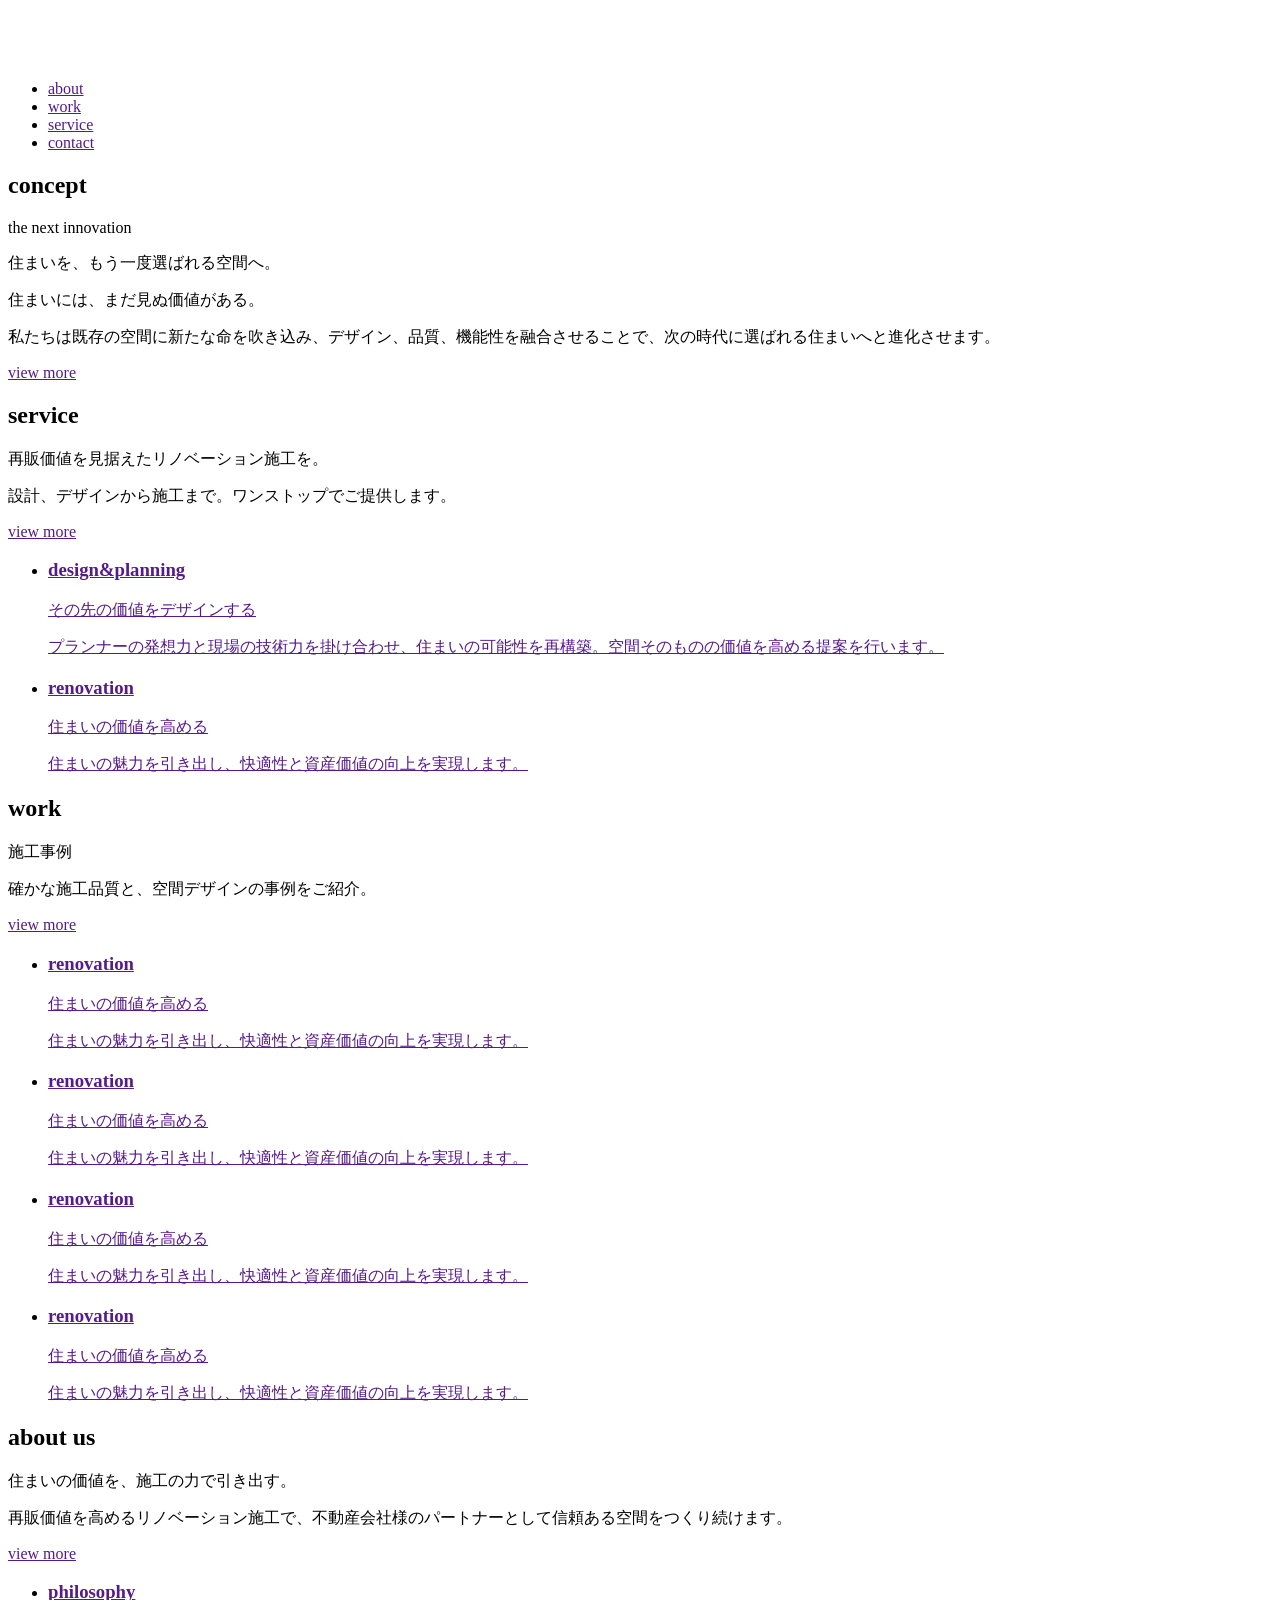
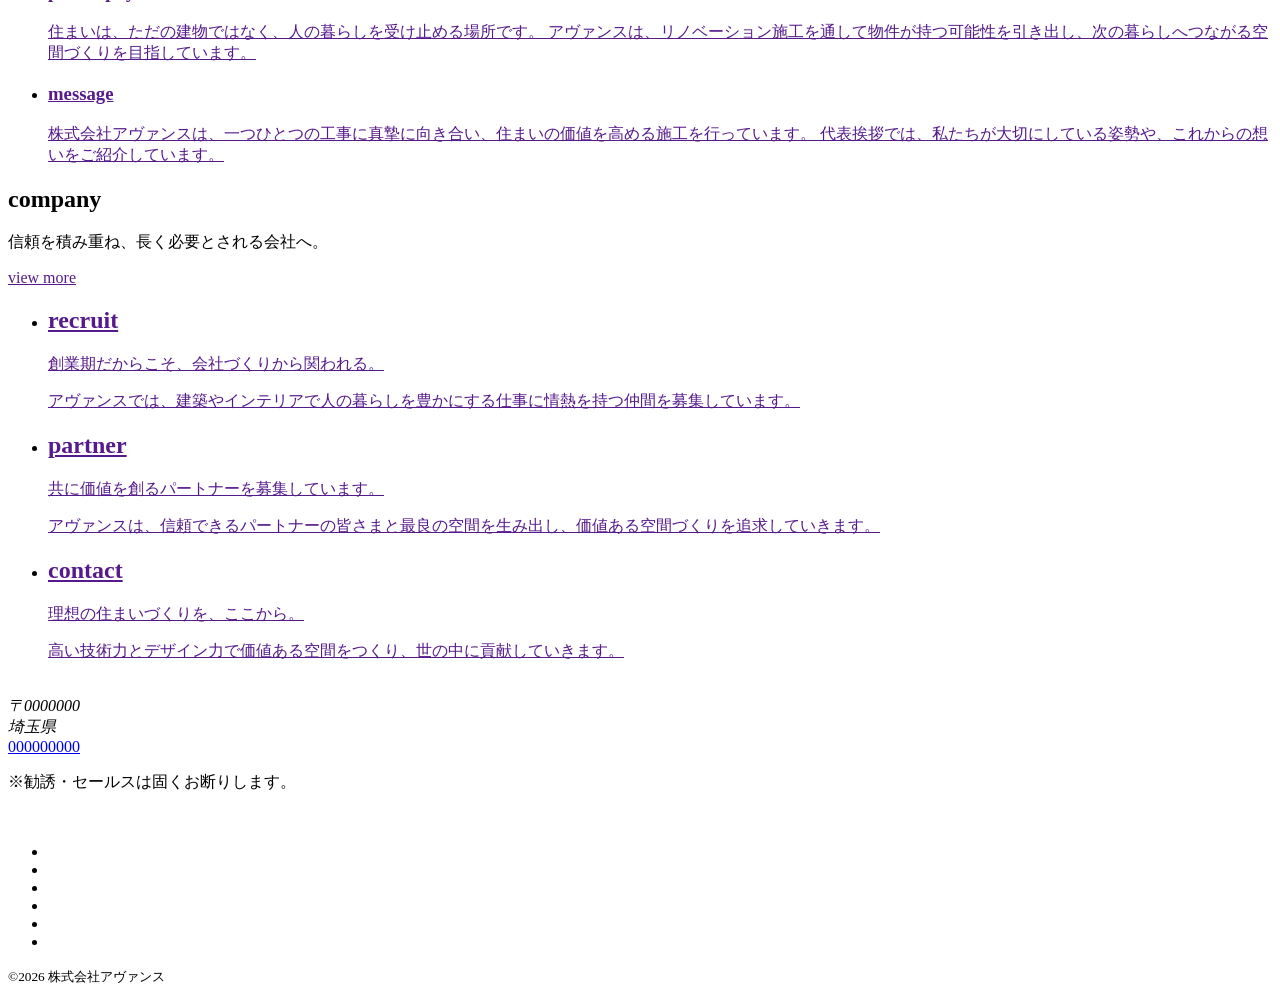
==== index.html @ 39f0dbf8 "topの骨組みほぼ完了" ====
<!DOCTYPE html>
<html lang="ja">

<head>
    <meta charset="UTF-8">
    <meta name="viewport" content="width=device-width, initial-scale=1.0">
    <title>株式会社アヴァンス</title>
</head>

<body>

    <header>
        <div>
            <h1><a href=""><img src="" alt=""></a></h1>
            <nav>
                <ul>
                    <li><a href="">about</a></li>
                    <li><a href="">work</a></li>
                    <li><a href="">service</a></li>
                    <li><a href="">contact</a></li>
                </ul>
            </nav>
        </div>
    </header>

    <section>
        <div class="section-inner">
            <div>
                <h2 class="heading-l">concept</h2>
                <p class="heading-sub">the next innovation</p>
                <p class="heading-sub">住まいを、もう一度選ばれる空間へ。</p>
                <p>住まいには、まだ見ぬ価値がある。</p>
                <p>私たちは既存の空間に新たな命を吹き込み、デザイン、品質、機能性を融合させることで、次の時代に選ばれる住まいへと進化させます。</p>
            </div>
            <a href="" class="button">view more</a>
        </div>
    </section>

    <section>
        <div class="section-inner">
            <div>
                <h2 class="heading-l">service</h2>
                <p class="heading-sub">再販価値を見据えたリノベーション施工を。</p>
                <p>設計、デザインから施工まで。ワンストップでご提供します。</p>
                <a href="" class="button">view more</a>
            </div>
            <div>
                <ul>
                    <li>
                        <a href="">
                            <h3 class="heading-m">design&planning</h3>
                            <p class="heading-s">その先の価値をデザインする</p>
                            <p>プランナーの発想力と現場の技術力を掛け合わせ、住まいの可能性を再構築。空間そのものの価値を高める提案を行います。</p>
                        </a>
                    </li>
                    <li>
                        <a href="">
                            <h3 class="heading-m">renovation</h3>
                            <p class="heading-s">住まいの価値を高める</p>
                            <p>住まいの魅力を引き出し、快適性と資産価値の向上を実現します。</p>
                        </a>
                    </li>
                </ul>
            </div>
        </div>
    </section>

    <span></span>

    <section>
        <div class="section-inner">
            <div>
                <h2 class="heading-l">work</h2>
                <p class="heading-sub">施工事例</p>
                <p>確かな施工品質と、空間デザインの事例をご紹介。</p>
                <a href="" class="button">view more</a>
            </div>
            <ul>
                <li>
                    <a href="">
                        <h3 class="heading-m">renovation</h3>
                        <p class="heading-s">住まいの価値を高める</p>
                        <p>住まいの魅力を引き出し、快適性と資産価値の向上を実現します。</p>
                    </a>
                </li>
                <li>
                    <a href="">
                        <h3 class="heading-m">renovation</h3>
                        <p class="heading-s">住まいの価値を高める</p>
                        <p>住まいの魅力を引き出し、快適性と資産価値の向上を実現します。</p>
                    </a>
                </li>
                <li>
                    <a href="">
                        <h3 class="heading-m">renovation</h3>
                        <p class="heading-s">住まいの価値を高める</p>
                        <p>住まいの魅力を引き出し、快適性と資産価値の向上を実現します。</p>
                    </a>
                </li>
                <li>
                    <a href="">
                        <h3 class="heading-m">renovation</h3>
                        <p class="heading-s">住まいの価値を高める</p>
                        <p>住まいの魅力を引き出し、快適性と資産価値の向上を実現します。</p>
                    </a>
                </li>
            </ul>
        </div>
    </section>

<span></span>

    <section>
        <div class="section-inner">
            <div>
                <h2 class="heading-l">about us</h2>
                <p class="heading-sub">住まいの価値を、施工の力で引き出す。</p>
                <p>再販価値を高めるリノベーション施工で、不動産会社様のパートナーとして信頼ある空間をつくり続けます。</p>
                <a href="" class="button">view more</a>
            </div>
            <ul>
                <li>
                    <a href="">
                        <h3 class="heading-m">philosophy</h3>
                        <p>住まいは、ただの建物ではなく、人の暮らしを受け止める場所です。 アヴァンスは、リノベーション施工を通して物件が持つ可能性を引き出し、次の暮らしへつながる空間づくりを目指しています。
                        </p>
                    </a>
                </li>
                <li>
                    <a href="">
                        <h3 class="heading-m">message</h3>
                        <p>株式会社アヴァンスは、一つひとつの工事に真摯に向き合い、住まいの価値を高める施工を行っています。 代表挨拶では、私たちが大切にしている姿勢や、これからの想いをご紹介しています。</p>
                    </a>
                </li>
            </ul>
        </div>
    </section>

    <section>
        <div class="section-inner">
            <div>
                <h2 class="heading-l">company</h2>
                <p class="heading-sub">信頼を積み重ね、長く必要とされる会社へ。</p>
                <a href="" class="button">view more</a>
            </div>
            <div>
                <!-- ここにマップのアイフレーム -->
            </div>
        </div>
    </section>

    <section>
        <div class="section-inner">
            <ul>
                <li>
                    <a href="">
                        <h2 class="heading-l">recruit</h2>
                        <p class="heading-sub">創業期だからこそ、会社づくりから関われる。</p>
                        <p>アヴァンスでは、建築やインテリアで人の暮らしを豊かにする仕事に情熱を持つ仲間を募集しています。</p>
                    </a>
                </li>
                <li>
                    <a href="">
                        <h2 class="heading-l">partner</h2>
                        <p class="heading-sub">共に価値を創るパートナーを募集しています。</p>
                        <p>アヴァンスは、信頼できるパートナーの皆さまと最良の空間を生み出し、価値ある空間づくりを追求していきます。</p>

                    </a>
                </li>
                <li>
                    <a href="">
                        <h2 class="heading-l">contact</h2>
                        <p class="heading-sub">理想の住まいづくりを、ここから。</p>
                        <p>高い技術力とデザイン力で価値ある空間をつくり、世の中に貢献していきます。</p>
                    </a>
                </li>
            </ul>
        </div>
    </section>



    <footer>
        <div>
            <div>
                <div>
                    <img src="" alt="">
                    <address>
                        〒0000000<br>
                        埼玉県<br>
                    </address>
                    <a href="tel:000-0000-0000">000000000</a>
                    <p>※勧誘・セールスは固くお断りします。</p>
                </div>
                <div>
                    <a href=""><img src="" alt=""></a>
                    <a href=""><img src="" alt=""></a>
                </div>
            </div>
            <nav>
                <ul>
                    <li><a href=""></a></li>
                    <li><a href=""></a></li>
                    <li><a href=""></a></li>
                    <li><a href=""></a></li>
                    <li><a href=""></a></li>
                    <li><a href=""></a></li>
                </ul>
            </nav>
            <p><small>©2026 株式会社アヴァンス</small></p>
        </div>
    </footer>

</body>

</html>
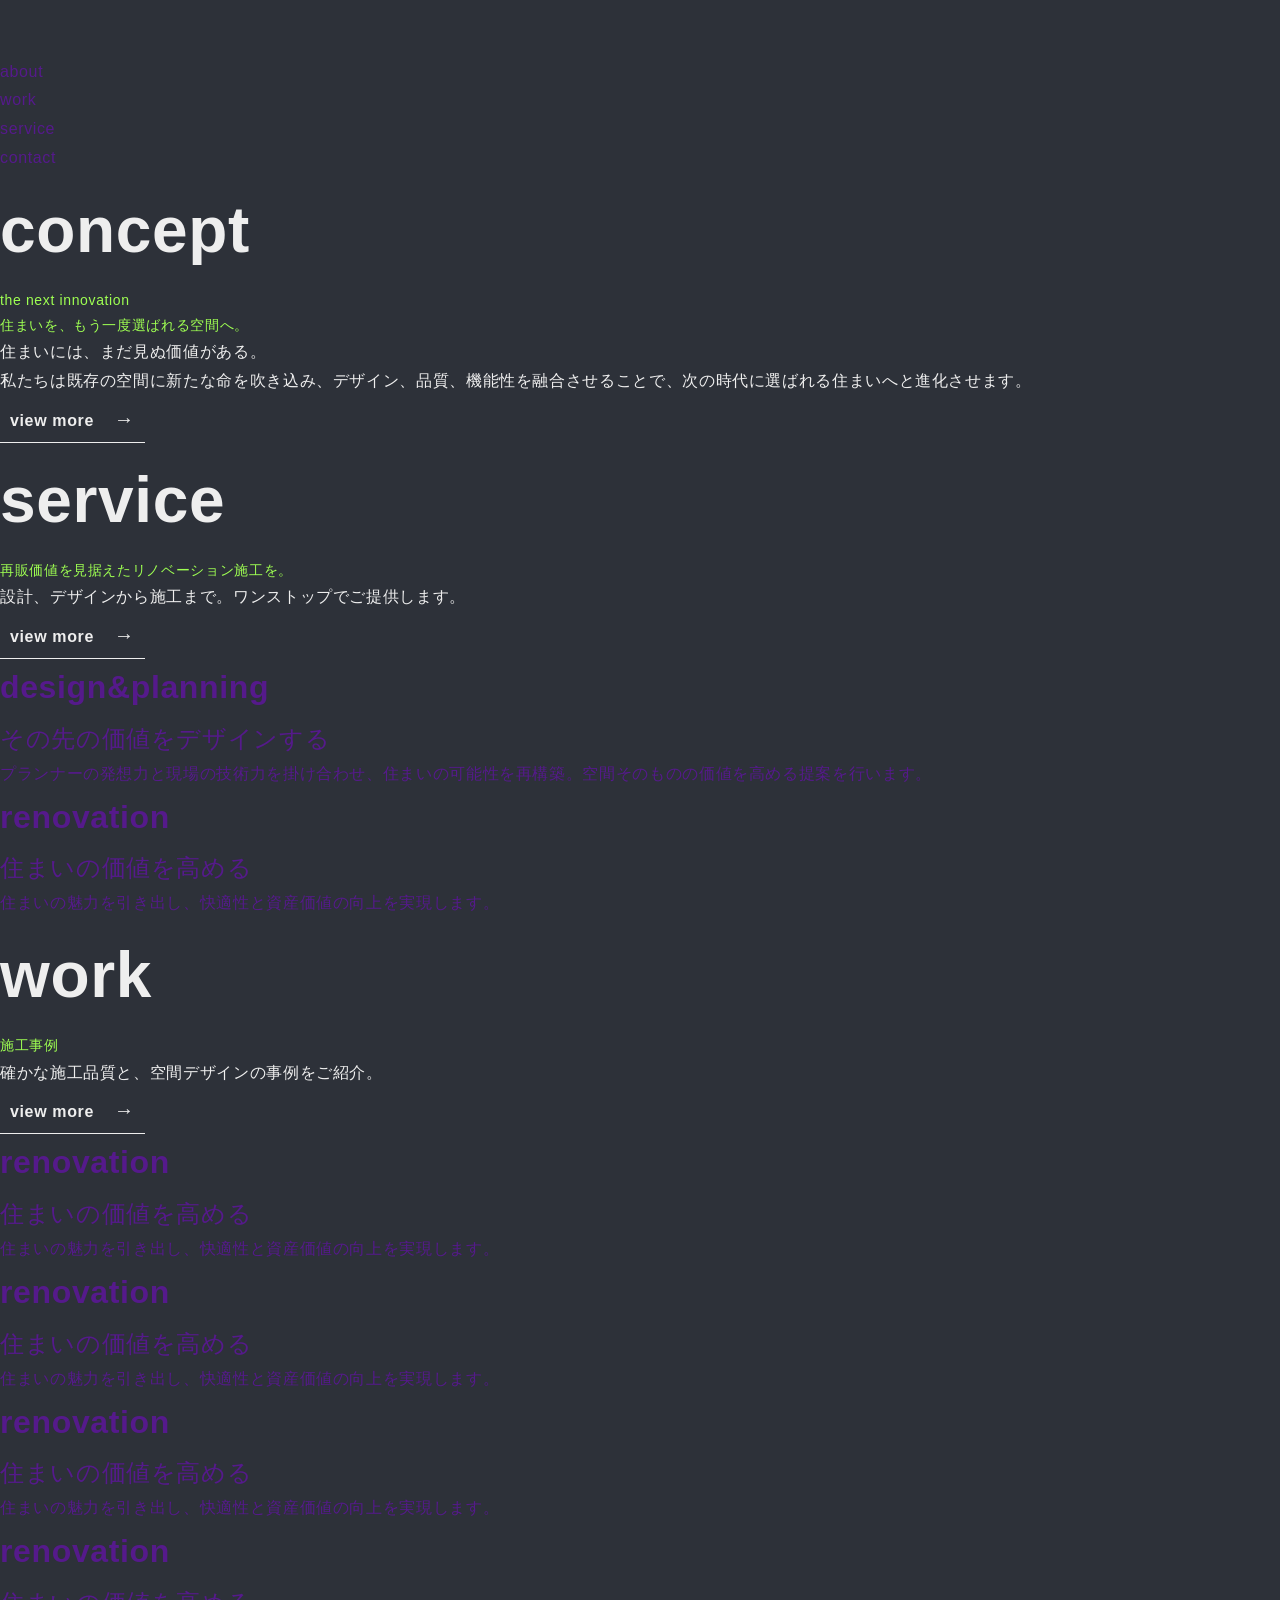
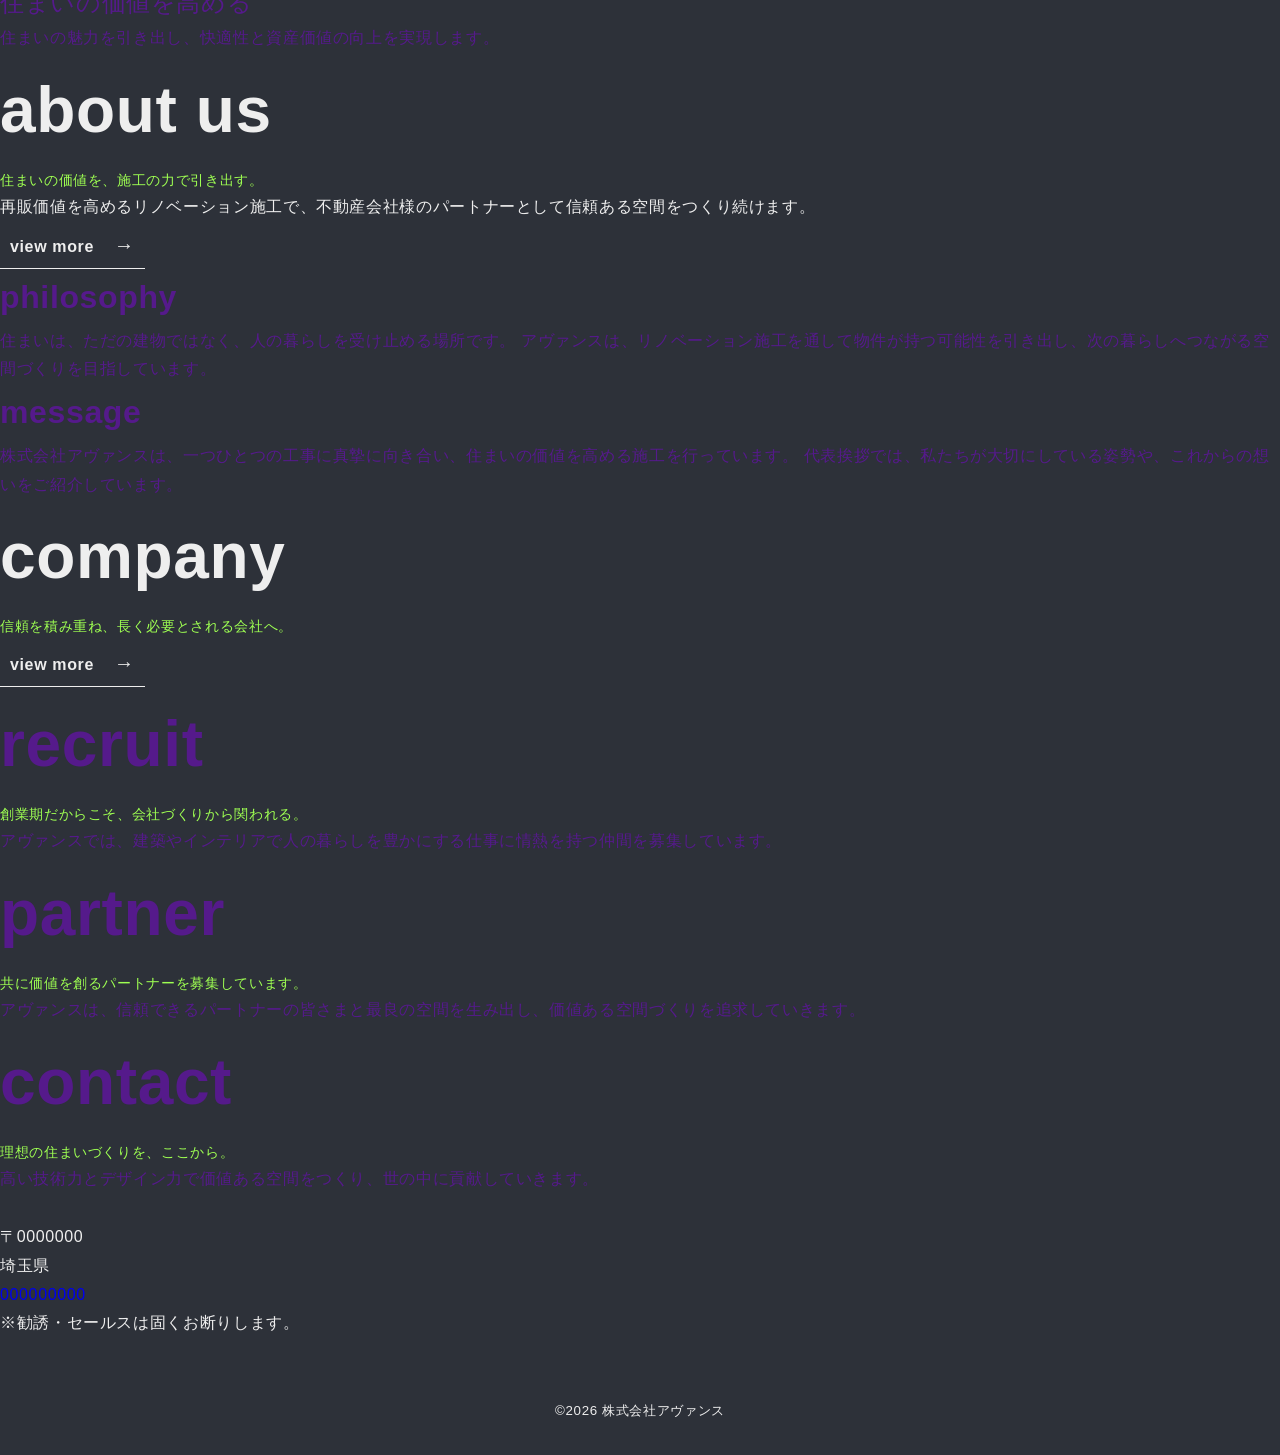
==== commit 06b387fc: "CSS基本設定まで" ====
--- a/index.html
+++ b/index.html
@@ -5,6 +5,9 @@
     <meta charset="UTF-8">
     <meta name="viewport" content="width=device-width, initial-scale=1.0">
     <title>株式会社アヴァンス</title>
+    <link rel="stylesheet" href="./css/reset.css">
+    <link rel="stylesheet" href="./css/base.css">
+    <link rel="stylesheet" href="./css/style.css">
 </head>
 
 <body>
--- a/css/base.css
+++ b/css/base.css
@@ -0,0 +1,166 @@
+@charset "utf-8";
+
+/* ------------- ブランドごとの設定 -------------- */
+
+:root {
+  /*------- 色 ----------*/
+
+  --color-text: #eee;
+  --color-base: #2d3139;
+  --color-main: #3f78a8;
+  --color-main2: #112f55;
+  --color-sub: #6e9b4b;
+  --color-accent: #9eff52;
+  --color-white: #ffffff;
+  --color-black: #000000;
+
+  /*-------- フォント ----------*/
+  
+  --font-ja: "Noto Sans JP", sans-serif;
+  --font-en: "Inter", sans-serif;
+  
+  /*-------- フォントサイズ ----------*/
+
+
+  --font-size-heading-l: clamp(3.6rem, 5vw, 6.4rem);
+  --font-size-heading-m: clamp(2.4rem, 3vw, 3.2rem);
+  --font-size-heading-s: clamp(2rem, 2vw, 2.4rem);
+  --font-size-heading-sub: 14px;
+
+
+
+  /*------------ レイアウト -------------*/
+
+  --content-width: 1200px;
+  --side-padding: 16px;
+
+  /*------------ 余白 ---------------*/
+
+  --space-xs: 8px;
+  --space-sm: 16px;
+  --space-md: 32px;
+  --space-lg: 64px;
+  --space-xl: 128px;
+
+  /*------------- transition --------------*/
+
+  --transition-base: 0.3s ease;
+}
+
+/* -------------- 基本挙動 ---------------- */
+
+html {
+    /* ------- 1rem=10pxに調整 -------- */
+  font-size: 62.5%;
+}
+
+body {
+  color: var(--color-text);
+  background: var(--color-base);
+  font-family: var(--font-ja);
+  font-size: 1.6rem;
+  line-height: 1.8;
+  letter-spacing: 0.04em;
+
+  /* ---- MacやSafari環境で滑らかに ----- */
+  -webkit-font-smoothing: antialiased;
+}
+
+/* a {
+  display: block;
+  transition: all var(--transition-base);
+} */
+
+/* ----------- hoverできる端末のみの設定 --------------- */
+
+@media (hover: hover) {
+  a:hover {
+    opacity: 0.7;
+  }
+}
+
+/* -------------- コピーライト --------------- */
+footer small {
+    display: block;
+    text-align: center;
+    padding: 32px 0;
+}
+
+
+
+/* -------------- 背景 --------------- */
+
+
+
+/* ------------- 共通クラス --------------- */
+
+.heading-l {
+  font-size: var(--font-size-heading-l);
+  font-weight: 700;
+  
+}
+
+.heading-m {
+  font-size: var(--font-size-heading-m);
+  font-weight: 600;
+}
+
+.heading-s {
+  font-size: var(--font-size-heading-s);
+  font-weight: 500;
+}
+
+.heading-sub {
+  font-size: var(--font-size-heading-sub);
+  font-weight: 400;
+  color: var(--color-accent);
+}
+
+
+
+
+
+
+/* -------- 共通ボタン -------- */
+
+
+.button {
+  font-weight: 700;
+  display: inline-block;
+  color: var(--color-text);
+  border-bottom: 1px solid var(--color-text);
+  padding: 0.5rem 1rem;
+  background-image: linear-gradient(
+    to right,
+    var(--color-accent),
+    var(--color-accent)
+  );
+  background-repeat: no-repeat;
+  background-position: left;
+  background-size: 0 100%;
+
+  border-bottom: 1px solid var(--color-text);
+  border-top-left-radius: 4px;
+  border-top-right-radius: 4px;
+  transition:
+    background-size 0.3s ease,
+    color 0.3s ease;
+}
+
+.button::after {
+  content: "→";
+  font-size: 2rem;
+  display: inline-block;
+  padding-left: 2rem;
+  transition: transform var(--transition-base);
+}
+
+@media (hover: hover) {
+  .button:hover {
+    background-size: 100% 100%;
+    color: var(--color-base);
+  }
+  .button:hover::after {
+    transform: translateX(8px);
+  }
+}
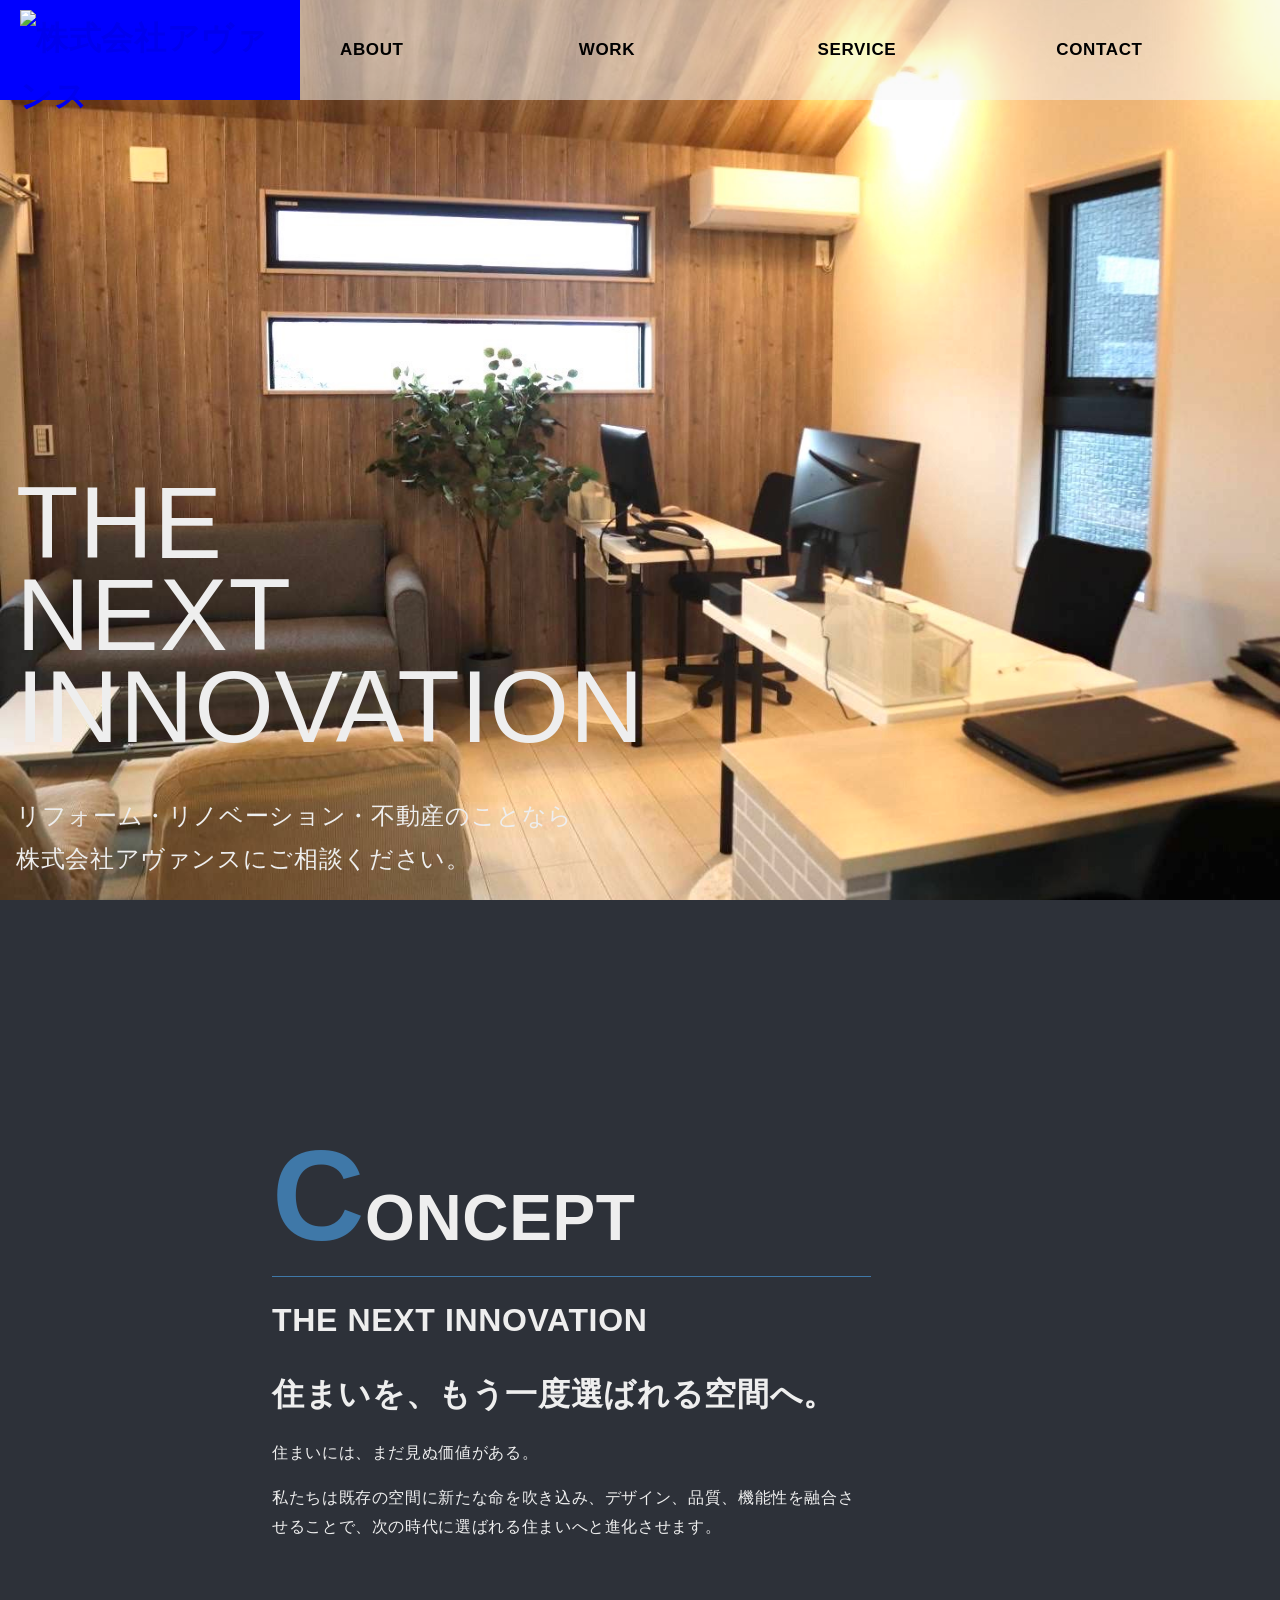
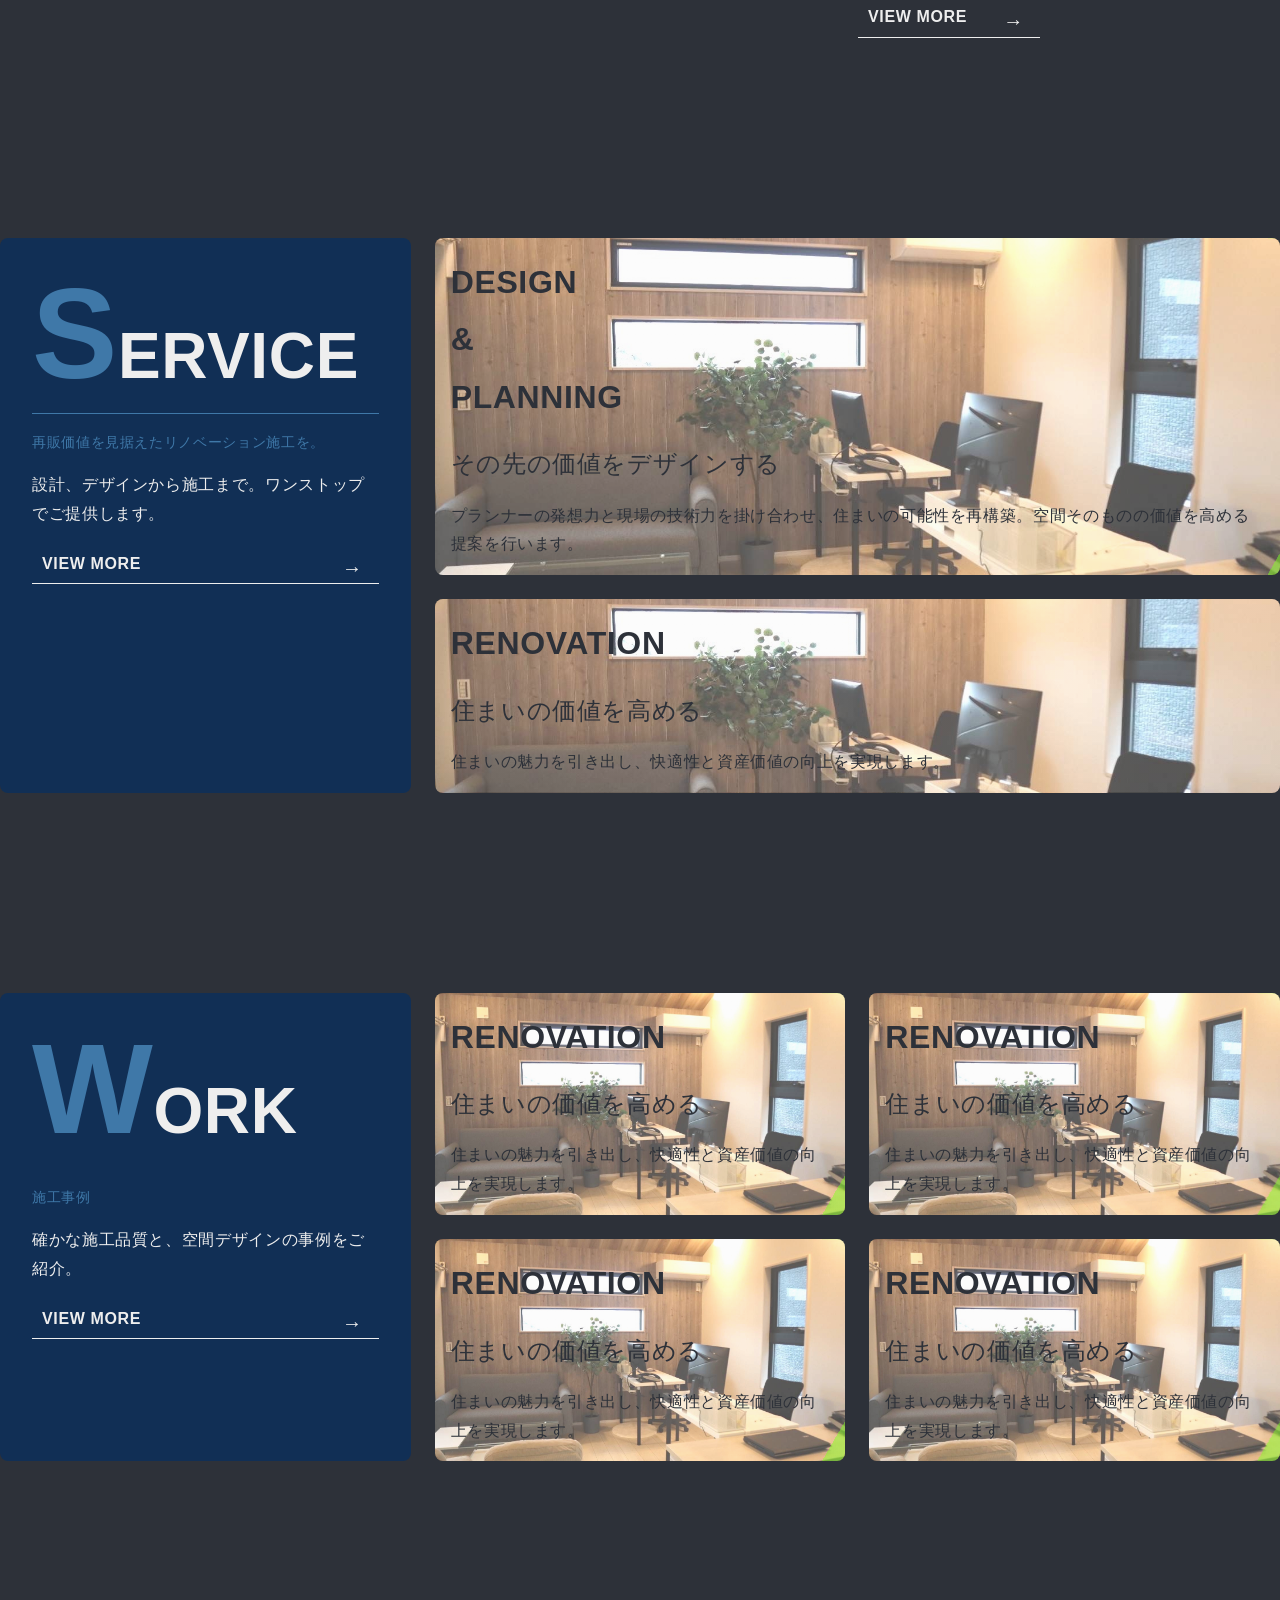
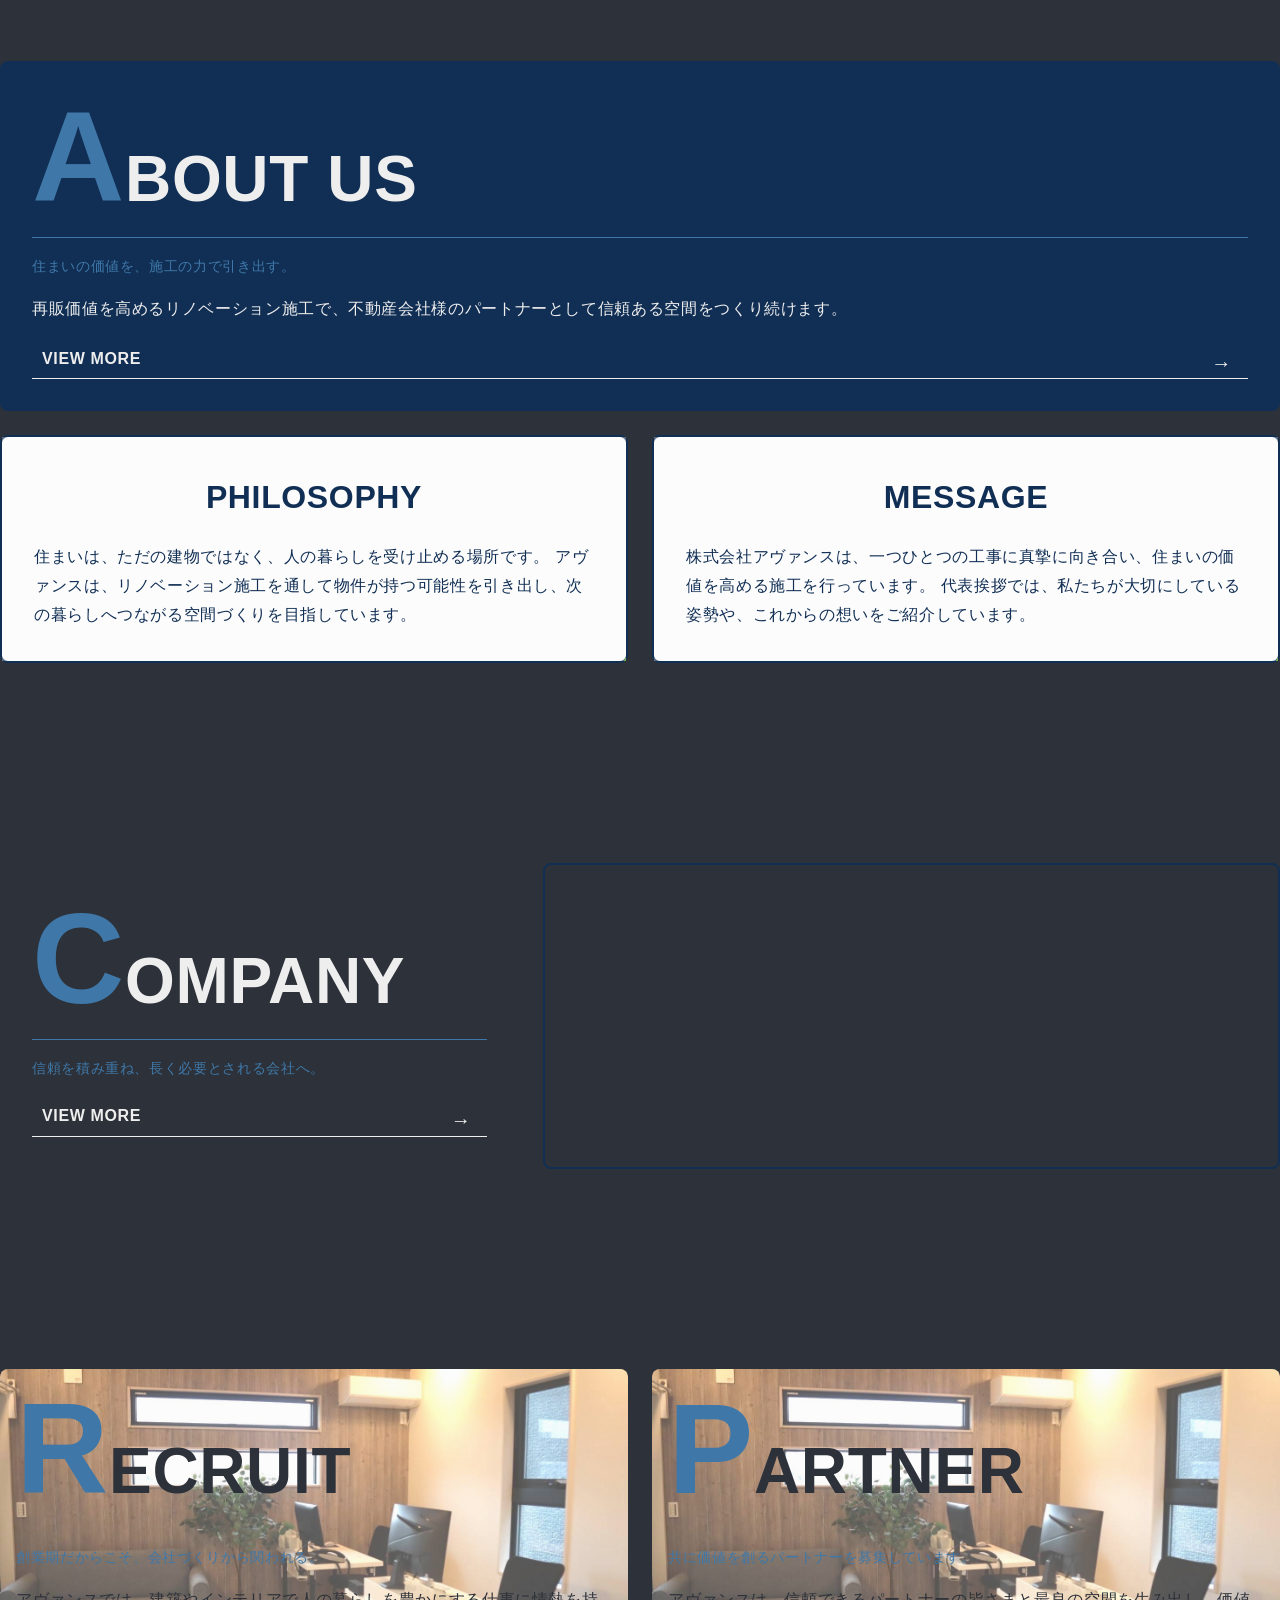
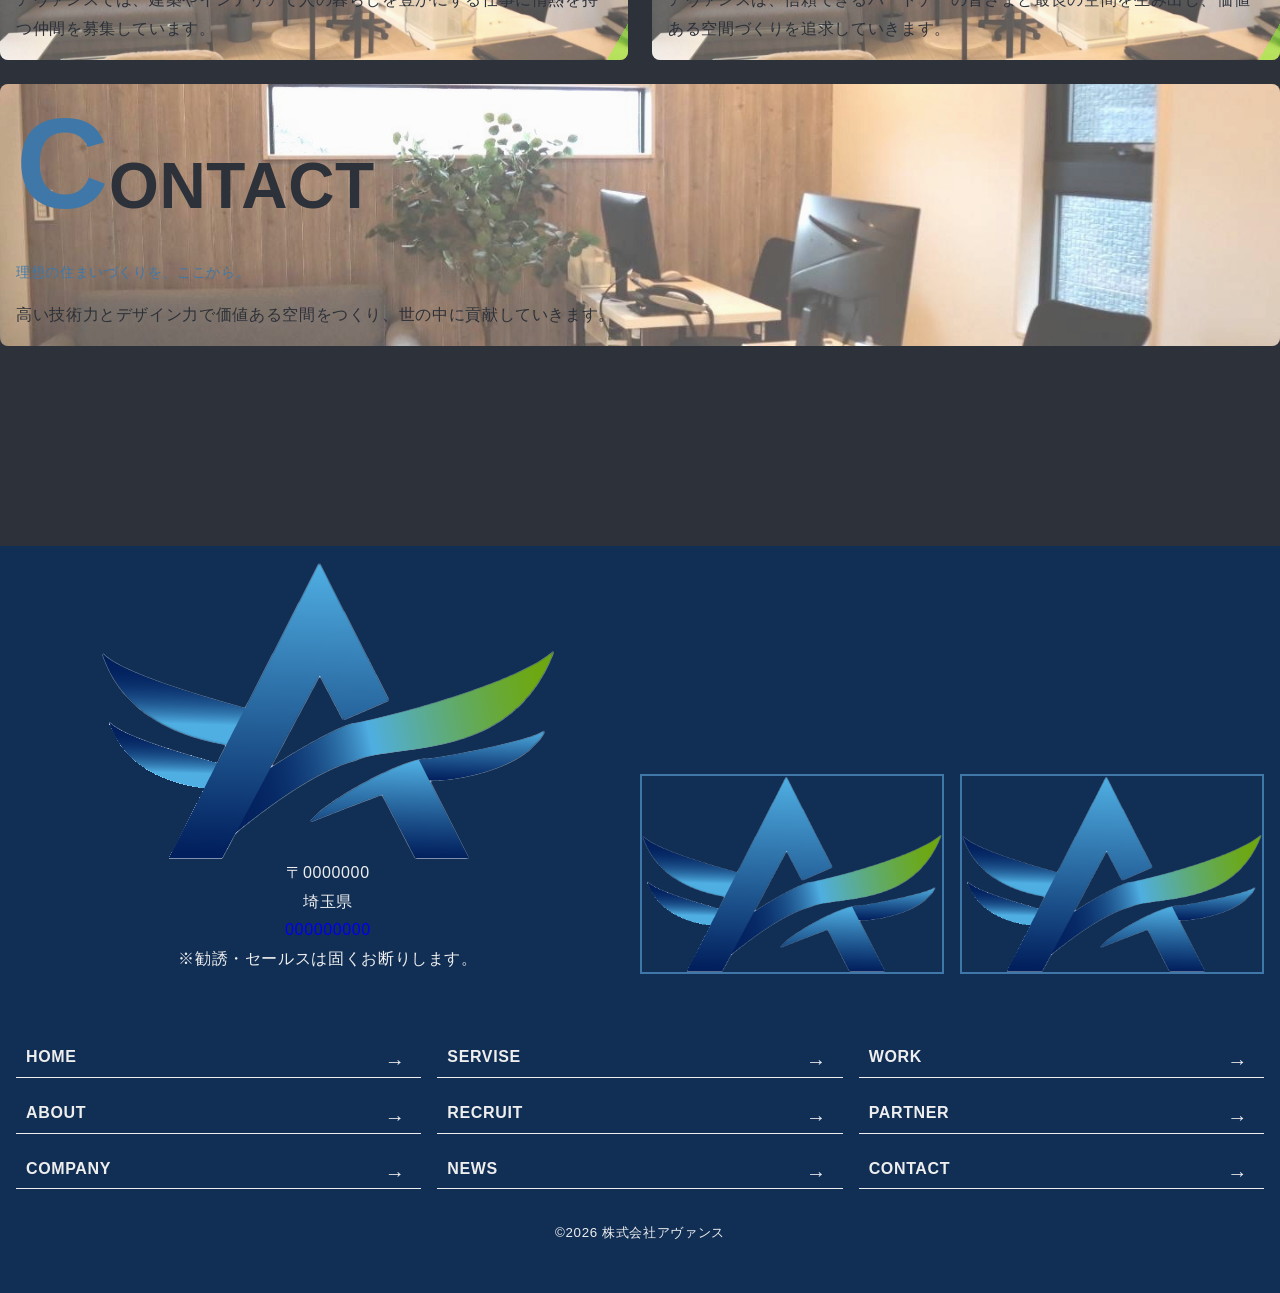
==== commit ddbf1d0e: "トップページのコーディング完了、コードレビュー" ====
--- a/index.html
+++ b/index.html
@@ -13,9 +13,15 @@
 <body>
 
     <header>
-        <div>
-            <h1><a href=""><img src="" alt=""></a></h1>
-            <nav>
+        <div class="header-inner">
+            <h1><a href="./index.html#top"><img src="" alt="株式会社アヴァンス"></a></h1>
+            <button class="hamburger" type="button" aria-label="メニューを開く" aria-controls="global-nav"
+                aria-expanded="false">
+                <span></span>
+                <span></span>
+                <span></span>
+            </button>
+            <nav class="global-nav">
                 <ul>
                     <li><a href="">about</a></li>
                     <li><a href="">work</a></li>
@@ -26,12 +32,17 @@
         </div>
     </header>
 
-    <section>
-        <div class="section-inner">
-            <div>
-                <h2 class="heading-l">concept</h2>
-                <p class="heading-sub">the next innovation</p>
-                <p class="heading-sub">住まいを、もう一度選ばれる空間へ。</p>
+    <div class="first-view">
+        <p class="maincopy">the<br>next<br>innovation</p>
+        <p class="subcopy">リフォーム・リノベーション・不動産のことなら<br>株式会社アヴァンスにご相談ください。</p>
+    </div>
+
+    <section class="concept">
+        <div class="section-inner">
+            <div class="text-area">
+                <h2 class="heading-l anim-line js-scroll-anim">concept</h2>
+                <p class="heading-m">the next innovation</p>
+                <p class="heading-m">住まいを、もう一度選ばれる空間へ。</p>
                 <p>住まいには、まだ見ぬ価値がある。</p>
                 <p>私たちは既存の空間に新たな命を吹き込み、デザイン、品質、機能性を融合させることで、次の時代に選ばれる住まいへと進化させます。</p>
             </div>
@@ -39,19 +50,19 @@
         </div>
     </section>
 
-    <section>
-        <div class="section-inner">
-            <div>
-                <h2 class="heading-l">service</h2>
+    <section class="service">
+        <div class="section-inner">
+            <div class="text-area">
+                <h2 class="heading-l anim-line js-scroll-anim">service</h2>
                 <p class="heading-sub">再販価値を見据えたリノベーション施工を。</p>
                 <p>設計、デザインから施工まで。ワンストップでご提供します。</p>
                 <a href="" class="button">view more</a>
             </div>
-            <div>
+            <div class="image-area">
                 <ul>
                     <li>
                         <a href="">
-                            <h3 class="heading-m">design&planning</h3>
+                            <h3 class="heading-m">design<br>&<br>planning</h3>
                             <p class="heading-s">その先の価値をデザインする</p>
                             <p>プランナーの発想力と現場の技術力を掛け合わせ、住まいの可能性を再構築。空間そのものの価値を高める提案を行います。</p>
                         </a>
@@ -70,10 +81,10 @@
 
     <span></span>
 
-    <section>
-        <div class="section-inner">
-            <div>
-                <h2 class="heading-l">work</h2>
+    <section class="work">
+        <div class="section-inner">
+            <div class="text-area">
+                <h2 class="heading-l anim-line js-scroll-anim">work</h2>
                 <p class="heading-sub">施工事例</p>
                 <p>確かな施工品質と、空間デザインの事例をご紹介。</p>
                 <a href="" class="button">view more</a>
@@ -111,12 +122,12 @@
         </div>
     </section>
 
-<span></span>
-
-    <section>
-        <div class="section-inner">
-            <div>
-                <h2 class="heading-l">about us</h2>
+    <span></span>
+
+    <section class="about">
+        <div class="section-inner">
+            <div class="text-area">
+                <h2 class="heading-l anim-line js-scroll-anim">about us</h2>
                 <p class="heading-sub">住まいの価値を、施工の力で引き出す。</p>
                 <p>再販価値を高めるリノベーション施工で、不動産会社様のパートナーとして信頼ある空間をつくり続けます。</p>
                 <a href="" class="button">view more</a>
@@ -139,30 +150,33 @@
         </div>
     </section>
 
-    <section>
-        <div class="section-inner">
-            <div>
-                <h2 class="heading-l">company</h2>
+    <section class="company">
+        <div class="section-inner">
+            <div class="text-area">
+                <h2 class="heading-l anim-line js-scroll-anim">company</h2>
                 <p class="heading-sub">信頼を積み重ね、長く必要とされる会社へ。</p>
                 <a href="" class="button">view more</a>
             </div>
-            <div>
+            <div class="map">
                 <!-- ここにマップのアイフレーム -->
-            </div>
-        </div>
-    </section>
-
-    <section>
+                <iframe
+                    src="https://www.google.com/maps/embed?pb=!1m18!1m12!1m3!1d3226.464571919609!2d139.4044733762157!3d36.03336631054923!2m3!1f0!2f0!3f0!3m2!1i1024!2i768!4f13.1!3m3!1m2!1s0x6018d584b027e6fd%3A0xf234112c4bd60c06!2z5qCq5byP5Lya56S-44Ki44O044Kh44Oz44K5!5e0!3m2!1sja!2sjp!4v1780918206240!5m2!1sja!2sjp"
+                    allowfullscreen="" loading="lazy" referrerpolicy="no-referrer-when-downgrade"></iframe>
+            </div>
+        </div>
+    </section>
+
+    <section class="contact">
         <div class="section-inner">
             <ul>
-                <li>
+                <li class="recruit">
                     <a href="">
                         <h2 class="heading-l">recruit</h2>
                         <p class="heading-sub">創業期だからこそ、会社づくりから関われる。</p>
                         <p>アヴァンスでは、建築やインテリアで人の暮らしを豊かにする仕事に情熱を持つ仲間を募集しています。</p>
                     </a>
                 </li>
-                <li>
+                <li class="partner">
                     <a href="">
                         <h2 class="heading-l">partner</h2>
                         <p class="heading-sub">共に価値を創るパートナーを募集しています。</p>
@@ -170,7 +184,7 @@
 
                     </a>
                 </li>
-                <li>
+                <li class="cta">
                     <a href="">
                         <h2 class="heading-l">contact</h2>
                         <p class="heading-sub">理想の住まいづくりを、ここから。</p>
@@ -184,10 +198,10 @@
 
 
     <footer>
-        <div>
-            <div>
-                <div>
-                    <img src="" alt="">
+        <div class="footer-inner">
+            <div class="footer-description">
+                <div class="footer-text">
+                    <img src="./images/avance-logo-opasity.png" alt="">
                     <address>
                         〒0000000<br>
                         埼玉県<br>
@@ -195,25 +209,28 @@
                     <a href="tel:000-0000-0000">000000000</a>
                     <p>※勧誘・セールスは固くお断りします。</p>
                 </div>
-                <div>
-                    <a href=""><img src="" alt=""></a>
-                    <a href=""><img src="" alt=""></a>
+                <div class="sns">
+                    <a href=""><img src="./images/avance-logo-opasity.png" alt="インスタグラムのリンク"></a>
+                    <a href=""><img src="./images/avance-logo-opasity.png" alt="ラインのリンク"></a>
                 </div>
             </div>
-            <nav>
+            <nav class="local-nav">
                 <ul>
-                    <li><a href=""></a></li>
-                    <li><a href=""></a></li>
-                    <li><a href=""></a></li>
-                    <li><a href=""></a></li>
-                    <li><a href=""></a></li>
-                    <li><a href=""></a></li>
+                    <li><a href="" class="button">home</a></li>
+                    <li><a href="" class="button">servise</a></li>
+                    <li><a href="" class="button">work</a></li>
+                    <li><a href="" class="button">about</a></li>
+                    <li><a href="" class="button">recruit</a></li>
+                    <li><a href="" class="button">partner</a></li>
+                    <li><a href="" class="button">company</a></li>
+                    <li><a href="" class="button">news</a></li>
+                    <li><a href="" class="button">contact</a></li>
                 </ul>
             </nav>
             <p><small>©2026 株式会社アヴァンス</small></p>
         </div>
     </footer>
-
+    <script src="./js/script.js"></script>
 </body>
 
 </html>
--- a/css/base.css
+++ b/css/base.css
@@ -22,6 +22,7 @@
   /*-------- フォントサイズ ----------*/
 
 
+  --font-size-fv: clamp(7rem, 8vw, 18rem);
   --font-size-heading-l: clamp(3.6rem, 5vw, 6.4rem);
   --font-size-heading-m: clamp(2.4rem, 3vw, 3.2rem);
   --font-size-heading-s: clamp(2rem, 2vw, 2.4rem);
@@ -73,11 +74,11 @@
 
 /* ----------- hoverできる端末のみの設定 --------------- */
 
-@media (hover: hover) {
+/* @media (hover: hover) {
   a:hover {
     opacity: 0.7;
   }
-}
+} */
 
 /* -------------- コピーライト --------------- */
 footer small {
@@ -113,7 +114,12 @@
 .heading-sub {
   font-size: var(--font-size-heading-sub);
   font-weight: 400;
-  color: var(--color-accent);
+  color: var(--color-main);
+}
+
+
+h1,h2,h3,h4,h5,h6,p,a {
+  text-transform: uppercase;
 }
 
 
@@ -125,8 +131,10 @@
 
 
 .button {
+  position: relative;
+  display: block;
+  width: 100%;
   font-weight: 700;
-  display: inline-block;
   color: var(--color-text);
   border-bottom: 1px solid var(--color-text);
   padding: 0.5rem 1rem;
@@ -149,9 +157,10 @@
 
 .button::after {
   content: "→";
+  position: absolute;
+  right: 16px;
   font-size: 2rem;
   display: inline-block;
-  padding-left: 2rem;
   transition: transform var(--transition-base);
 }
 
@@ -163,4 +172,165 @@
   .button:hover::after {
     transform: translateX(8px);
   }
+}
+
+/* ----------- 共通アニメーション ----------- */
+/* class="js-scroll-animとアニメーションしたい内容クラスを該当HTMLに付ける */
+/* ---------- 共通設定 ---------- */
+
+.js-scroll-anim {
+  --anim-duration: 1.5s;
+  --anim-delay: 0s;
+  --anim-distance: 40px;
+  --anim-ease: cubic-bezier(0.22, 1, 0.36, 1);
+}
+
+
+/* ========================================
+   Fade Up
+   下から上へ + フェード
+======================================== */
+
+.anim-fade-up {
+  opacity: 0;
+  transform: translateY(var(--anim-distance));
+
+  transition:
+    opacity var(--anim-duration) var(--anim-ease) var(--anim-delay),
+    transform var(--anim-duration) var(--anim-ease) var(--anim-delay);
+}
+
+.anim-fade-up.is-animated {
+  opacity: 1;
+  transform: translateY(0);
+}
+
+
+/* ========================================
+   Fade In
+   その場でフェード
+======================================== */
+
+.anim-fade-in {
+  opacity: 0;
+
+  transition:
+    opacity var(--anim-duration) var(--anim-ease) var(--anim-delay);
+}
+
+.anim-fade-in.is-animated {
+  opacity: 1;
+}
+
+
+/* ========================================
+   Line
+   左から右へラインを伸ばす
+======================================== */
+
+.anim-line {
+  position: relative;
+}
+
+.anim-line::after {
+  content: "";
+  position: absolute;
+  left: 0;
+  bottom: 0;
+
+  width: 100%;
+  height: 0.5px;
+
+  background: var(--color-main);
+
+  transform: scaleX(0);
+  transform-origin: left;
+
+  transition:
+    transform var(--anim-duration) var(--anim-ease) var(--anim-delay);
+}
+
+.anim-line.is-animated::after {
+  transform: scaleX(1);
+}
+
+
+/* ========================================
+   Slide Left
+   右から左へ
+======================================== */
+
+.anim-slide-left {
+  opacity: 0;
+
+  transform:
+    translateX(var(--anim-distance));
+
+  transition:
+    opacity var(--anim-duration) var(--anim-ease) var(--anim-delay),
+    transform var(--anim-duration) var(--anim-ease) var(--anim-delay);
+}
+
+.anim-slide-left.is-animated {
+  opacity: 1;
+  transform: translateX(0);
+}
+
+
+/* ========================================
+   Slide Right
+   左から右へ
+======================================== */
+
+.anim-slide-right {
+  opacity: 0;
+
+  transform:
+    translateX(calc(var(--anim-distance) * -1));
+
+  transition:
+    opacity var(--anim-duration) var(--anim-ease) var(--anim-delay),
+    transform var(--anim-duration) var(--anim-ease) var(--anim-delay);
+}
+
+.anim-slide-right.is-animated {
+  opacity: 1;
+  transform: translateX(0);
+}
+
+
+/* ========================================
+   Image Reveal
+   左から右へ画像を表示
+======================================== */
+
+.anim-image-reveal {
+  clip-path: inset(0 100% 0 0);
+
+  transition:
+    clip-path var(--anim-duration) var(--anim-ease) var(--anim-delay);
+}
+
+.anim-image-reveal.is-animated {
+  clip-path: inset(0);
+}
+
+
+/* ========================================
+   Reduced Motion
+======================================== */
+
+@media (prefers-reduced-motion: reduce) {
+
+  .js-scroll-anim {
+    opacity: 1;
+    transform: none;
+    clip-path: none;
+    transition: none;
+  }
+
+  .anim-line::after {
+    transform: scaleX(1);
+    transition: none;
+  }
 }
--- a/css/style.css
+++ b/css/style.css
@@ -0,0 +1,778 @@
+@charset "utf-8";
+
+/* ------- ヘッダー -------- */
+header {
+    width: 100%;
+    background-color: rgba(245, 245, 245, 0.5);
+    position: fixed;
+    top: 0;
+    left: 0;
+    z-index: 1000;
+    transform: translateY(0);
+    opacity: 1;
+    transition:
+        transform 0.3s ease,
+        opacity 0.3s ease;
+    will-change: transform;
+}
+
+.hamburger {
+  display: none;
+}
+
+header.is-scrolling {
+    transform: translateY(-100%);
+    opacity: 0;
+    pointer-events: none;
+}
+
+.header-inner {
+    max-width: 1440px;
+    margin: 0 auto;
+    display: flex;
+    justify-content: space-between;
+    align-items: center;
+}
+
+h1 {
+    width: 300px;
+    height: 100px;
+    padding: 1rem 2rem;
+    background-color: blue;
+}
+
+.global-nav {
+    width: calc(100% - 340px);
+}
+
+.global-nav ul {
+    width: 100%;
+    display: flex;
+    justify-content: end;
+    gap: 1.5rem;
+}
+
+.global-nav ul li {
+    width: 100%;
+}
+
+.global-nav ul li a {
+    display: block;
+    width: 100%;
+    color: var(--color-black);
+    font-weight: 700;
+    font-size: 1.7rem;
+    position: relative;
+}
+
+@media (hover: hover) {
+  .global-nav ul li a:hover::after {
+    transform: scaleX(1);
+    transform-origin: left;
+  }
+}
+
+.global-nav ul li a::after {
+    content: "";
+    position: absolute;
+    left: 0;
+    bottom: -4px;
+    width: 100%;
+    height: 1px;
+    background: var(--color-accent);
+    transform: scaleX(0);
+    transform-origin: right;
+    transition: transform 0.5s ease;
+}
+
+.global-nav ul li a.is-current::after {
+    transform: scaleX(1);
+    transform-origin: left;
+}
+
+
+/* ------- FV -------- */
+.first-view {
+    width: 100%;
+    height: 100vh;
+    display: flex;
+    flex-direction: column;
+    justify-content: end;
+    background-image: url(../images/S__37765128.jpg);
+    background-repeat: no-repeat;
+    background-position: center center;
+    background-size: cover;
+    overflow: hidden;
+}
+
+.first-view .maincopy {
+    font-size: var(--font-size-fv);
+    line-height: 0.9;
+    font-weight: 400;
+    padding: 2rem 1.6rem;
+}
+
+.first-view .subcopy {
+    font-size: var(--font-size-heading-s);
+    padding: 2rem 1.6rem;
+}
+
+
+/* ----------- section共通 ----------- */
+section {
+    width: 100%;
+    margin-top: 200px;
+}
+
+.section-inner,
+.footer-inner {
+    margin: 0 auto;
+    max-width: 1440px;
+}
+
+.concept .section-inner,
+.company .section-inner,
+.service .section-inner,
+.work .section-inner {
+    display: grid;
+    grid-template-columns: repeat(12, minmax(0, 1fr));
+    gap: 24px;
+}
+
+
+h2::first-letter {
+    color: var(--color-main);
+    font-size: 200%;
+    line-height: 1;
+}
+
+.text-area {
+    padding: 3.2rem;
+    display: flex;
+    flex-direction: column;
+    justify-content: start;
+    gap: 1.6rem;
+}
+
+.service .text-area,
+.about .text-area,
+.work .text-area {
+    background-color: var(--color-main2);
+    border-radius: 8px;
+}
+
+
+
+
+/* ------- top-concept -------- */
+
+.concept .section-inner {
+    max-width: 800px;
+}
+
+.concept .text-area {
+    grid-column: 1 / 11;
+}
+.concept a {
+    grid-column: 10 / 13;
+    align-self: end;
+}
+
+/* ------- top-service -------- */
+
+.service .text-area {
+    grid-column: 1 / 5;
+}
+
+.service .image-area {
+    grid-column: 5 / 13;
+}
+
+.service .text-area .button {
+    justify-self: flex-end;
+    align-self: flex-end;
+}
+
+
+.service ul {
+    display: flex;
+    flex-direction: column;
+    gap: 24px;
+}
+
+.service li a {
+    position: relative;
+    display: flex;
+    flex-direction: column;
+    gap: 16px;
+    padding: 16px;
+    color: var(--color-base);
+    border-radius: 8px;
+    background-position: center center;
+    background-size: cover;
+    background-repeat: no-repeat;
+    overflow: hidden;
+}
+
+.service li a::before {
+    content: "";
+    position: absolute;
+    inset: 0;
+    background: linear-gradient(
+        120deg,
+        rgba(245, 245, 245, 0.3) 0 50%,
+        color-mix(
+            in srgb,
+            var(--color-accent) 65%,
+            transparent
+            ) 50% 100%
+            );
+            
+    background-size: 220% 100%;
+    background-position: left center;
+
+    transition: background-position 0.8s ease;
+    z-index: 1;
+}
+        
+.service li a > * {
+    position: relative;
+    z-index: 2;
+}
+        
+@media (hover: hover) {
+    .service li a:hover::before {
+        background-position: right center;
+    }
+}
+        
+.service li:nth-child(1) a {
+    background-image: url(../images/S__37765128.jpg);
+}
+        
+.service li:nth-child(2) a {
+    background-image: url(../images/S__37765128.jpg);
+}
+        
+        
+/* ------- top-work -------- */
+
+.work .text-area {
+    grid-column: 1 / 5;
+}
+
+.work .text-area a {
+    align-self: flex-end;
+}
+
+.work ul {
+    grid-column: 5 / 13;
+    display: grid;
+    grid-template-columns: repeat(2, 1fr);
+    gap: 24px;
+}
+
+.work ul li a {
+    position: relative;
+    display: flex;
+    flex-direction: column;
+    gap: 16px;
+    padding: 16px;
+    color: var(--color-base);
+    border-radius: 8px;
+    background-position: center center;
+    background-size: cover;
+    background-repeat: no-repeat;
+    overflow: hidden;
+}
+
+.work li:nth-child(1) a {
+    background-image: url(../images/S__37765128.jpg);
+}
+.work li:nth-child(2) a {
+    background-image: url(../images/S__37765128.jpg);
+}
+.work li:nth-child(3) a {
+    background-image: url(../images/S__37765128.jpg);
+}
+.work li:nth-child(4) a {
+    background-image: url(../images/S__37765128.jpg);
+}
+
+.work li a::before {
+    content: "";
+    position: absolute;
+    inset: 0;
+    background: linear-gradient(
+        120deg,
+        rgba(245, 245, 245, 0.3) 0 50%,
+        color-mix(
+            in srgb,
+            var(--color-accent) 65%,
+            transparent
+            ) 50% 100%
+            );
+            
+            background-size: 220% 100%;
+            background-position: left center;
+            
+            transition: background-position 0.8s ease;
+            z-index: 1;
+        }
+        
+        .work li a > * {
+            position: relative;
+            z-index: 2;
+}
+
+@media (hover: hover) {
+    .work li a:hover::before {
+        background-position: right center;
+    }
+}
+
+
+/* ------- top-about -------- */
+
+.about .text-area a {
+    align-self: flex-end;
+}
+
+.about ul {
+    display: grid;
+    grid-template-columns: 1fr 1fr;
+    gap: 24px;
+    margin-top: 24px;
+}
+
+.about ul li a {
+    position: relative;
+    display: flex;
+    flex-direction: column;
+    gap: 16px;
+    background-color: var(--color-white);
+    color: var(--color-main2);
+    padding: 32px;
+    border-radius: 8px;
+    border: 2px solid var(--color-main2);
+}
+
+.about li a::before {
+    content: "";
+    position: absolute;
+    inset: 0;
+    background: linear-gradient(
+        120deg,
+        rgba(245, 245, 245, 0.3) 0 50%,
+        color-mix(
+            in srgb,
+            var(--color-accent) 65%,
+            transparent
+            ) 50% 100%
+            );
+            
+            background-size: 220% 100%;
+            background-position: left center;
+            
+            transition: background-position 0.8s ease;
+            z-index: 1;
+        }
+        
+.about li a > * {
+    position: relative;
+    z-index: 2;
+}
+
+@media (hover: hover) {
+    .about li a:hover::before {
+        background-position: right center;
+    }
+}
+
+.about h3 {
+    text-align: center;
+}
+
+/* ------- top-company -------- */
+.company .text-area {
+    grid-column: 1 / 6;
+}
+
+.company .text-area a {
+    align-self: flex-end;
+}
+.company .map {
+    grid-column: 6 / 13;
+}
+
+.company iframe {
+    width: 100%;
+    height: 100%;
+    border: 2px solid var(--color-main2);
+    border-radius: 8px;
+}
+
+
+/* ------- top-contact -------- */
+
+.contact ul {
+    display: grid;
+    grid-template-columns: repeat(2, 1fr);
+    gap: 24px;
+}
+
+.contact ul li a {
+    position: relative;
+    display: flex;
+    flex-direction: column;
+    gap: 16px;
+    padding: 16px;
+    color: var(--color-base);
+    border-radius: 8px;
+    background-position: center center;
+    background-size: cover;
+    background-repeat: no-repeat;
+    overflow: hidden;
+}
+
+.contact li a::before {
+    content: "";
+    position: absolute;
+    inset: 0;
+    background: linear-gradient(
+        120deg,
+        rgba(245, 245, 245, 0.3) 0 50%,
+        color-mix(
+            in srgb,
+            var(--color-accent) 65%,
+            transparent
+            ) 50% 100%
+            );
+            
+            background-size: 220% 100%;
+            background-position: left center;
+            
+            transition: background-position 0.8s ease;
+            z-index: 1;
+        }
+        
+        .contact li a > * {
+            position: relative;
+            z-index: 2;
+        }
+        
+        @media (hover: hover) {
+            .contact li a:hover::before {
+                background-position: right center;
+            }
+        }
+
+.contact ul li:nth-child(1) a {
+    background-image: url(../images/S__37765128.jpg);
+}
+.contact ul li:nth-child(2) a {
+    background-image: url(../images/S__37765128.jpg);
+}
+.contact ul li:nth-child(3) a {
+    background-image: url(../images/S__37765128.jpg);
+}
+
+.contact ul li:nth-child(3) {
+    grid-column: 1 / -1;
+}
+
+
+/* ------- footer -------- */
+footer {
+    margin-top: 200px;
+    background-color: var(--color-main2);
+}
+
+.footer-inner {
+    padding: 16px;
+}
+
+.footer-description {
+    display: grid;
+    grid-template-columns: repeat(2, 1fr);
+}
+
+.footer-text {
+    text-align: center;
+}
+
+.sns {
+    display: grid;
+    grid-template-columns: repeat(2, 1fr);
+    gap: 16px;
+}
+
+.sns a {
+    display: block;
+    border: 2px solid var(--color-main);
+    align-self: end;
+}
+
+.local-nav {
+    margin-top: 64px;
+}
+
+.local-nav ul {
+    display: grid;
+    grid-template-columns: repeat(3, 1fr);
+    gap: 16px;
+}
+
+.local-nav ul a.button {
+    display: block;
+    max-width: 100%;
+}
+
+/* ----------- タブレットサイズ（768px以下） ------------- */
+
+@media (max-width: 768px) {
+
+   .header-inner {
+    width: 100%;
+    padding: 0 16px;
+  }
+
+  h1 {
+    width: 180px;
+    height: auto;
+    padding: 0;
+    background: transparent;
+  }
+
+
+  /* ---------- Hamburger ---------- */
+
+  .hamburger {
+    position: relative;
+    z-index: 1002;
+
+    display: block;
+    flex-shrink: 0;
+
+    width: 48px;
+    height: 48px;
+    padding: 0;
+
+    background: transparent;
+    border: none;
+
+    cursor: pointer;
+  }
+
+  .hamburger span {
+    position: absolute;
+    left: 50%;
+
+    width: 28px;
+    height: 1px;
+
+    background: var(--color-base);
+
+    transform: translateX(-50%);
+
+    transition:
+      top 0.3s ease,
+      transform 0.3s ease,
+      opacity 0.3s ease;
+  }
+
+  .hamburger span:nth-child(1) {
+    top: 15px;
+  }
+
+  .hamburger span:nth-child(2) {
+    top: 23px;
+  }
+
+  .hamburger span:nth-child(3) {
+    top: 31px;
+  }
+
+
+  /* ---------- Global Nav ---------- */
+
+  header .global-nav {
+    position: fixed;
+    inset: 0;
+    z-index: 1001;
+
+    /* PC指定をリセット */
+    width: 100%;
+    height: 100dvh;
+
+    display: grid;
+    place-items: center;
+
+    background: var(--color-base);
+
+    opacity: 0;
+    visibility: hidden;
+    pointer-events: none;
+
+    transition:
+      opacity 0.3s ease,
+      visibility 0.3s ease;
+  }
+
+  .global-nav ul {
+    width: auto;
+
+    display: flex;
+    flex-direction: column;
+    align-items: center;
+
+    gap: 32px;
+
+    text-align: center;
+  }
+
+  .global-nav ul li {
+    /* PCの width:100% をリセット */
+    width: auto;
+  }
+
+  .global-nav ul li a {
+    width: auto;
+
+    color: var(--color-text);
+    font-size: clamp(2.4rem, 6vw, 4rem);
+    text-transform: uppercase;
+  }
+
+
+  /* ---------- Menu Open ---------- */
+
+  .global-nav.is-open {
+    opacity: 1;
+    visibility: visible;
+    pointer-events: auto;
+  }
+
+
+  /* ---------- Hamburger → Close ---------- */
+
+  .hamburger.is-open span:nth-child(1) {
+    top: 23px;
+    background: var(--color-text);
+    transform:
+    translateX(-50%)
+    rotate(45deg);
+}
+
+.hamburger.is-open span:nth-child(2) {
+    opacity: 0;
+}
+
+.hamburger.is-open span:nth-child(3) {
+    top: 23px;
+    background: var(--color-text);
+
+    transform:
+      translateX(-50%)
+      rotate(-45deg);
+  }
+
+
+  /* ---------- Menu Open時 ---------- */
+
+  body.is-menu-open {
+    overflow: hidden;
+  }
+
+  /* headerにtransformがあると
+     子のfixed基準が変わるため解除 */
+  body.is-menu-open header {
+    transform: none;
+    opacity: 1;
+    pointer-events: auto;
+  }
+
+
+
+  /* ----- top-concept ----- */
+  .concept .text-area {
+    grid-column: 1 / 13;
+}
+.concept a {
+    grid-column: 2 / 12;
+}
+
+/* --------- top-service --------- */
+.service .text-area {
+    grid-column: 1 / 13;
+}
+
+.service .image-area {
+    grid-column: 1 / 13;
+}
+
+/* --------- top-work --------- */
+.work .text-area {
+    grid-column: 1 / 7;
+}
+
+.work ul {
+    grid-column: 7 / 13;
+    display: grid;
+    grid-template-columns: 1fr;
+    gap: 24px;
+}
+
+/* --------- top-company --------- */
+.company .text-area {
+    grid-column: 1 / 13;
+}
+
+.company .map {
+    grid-column: 2 / 12;
+}
+
+/* ------- top-contact -------- */
+
+.contact ul {
+    grid-template-columns: 1fr;
+}
+
+/* ------- footer -------- */
+
+.footer-description {
+    grid-template-columns: 1fr;
+}
+
+.local-nav ul {
+    grid-template-columns: repeat(2, 1fr);
+}
+
+}
+/* ----- TOPタブレットここまで ------ */
+
+/* ---------- SPサイズ（480px以下） ---------- */
+@media (max-width: 768px) {
+
+    body {
+        padding-left: 16px;
+        padding-right: 16px;
+    }
+
+    /* --------- top-work --------- */
+.work .text-area {
+    grid-column: 1 / 13;
+}
+
+.work ul {
+    grid-column: 1 / 13;
+    display: grid;
+    grid-template-columns: 1fr;
+    gap: 24px;
+}
+
+.local-nav ul {
+    grid-template-columns: 1fr;
+}
+
+}
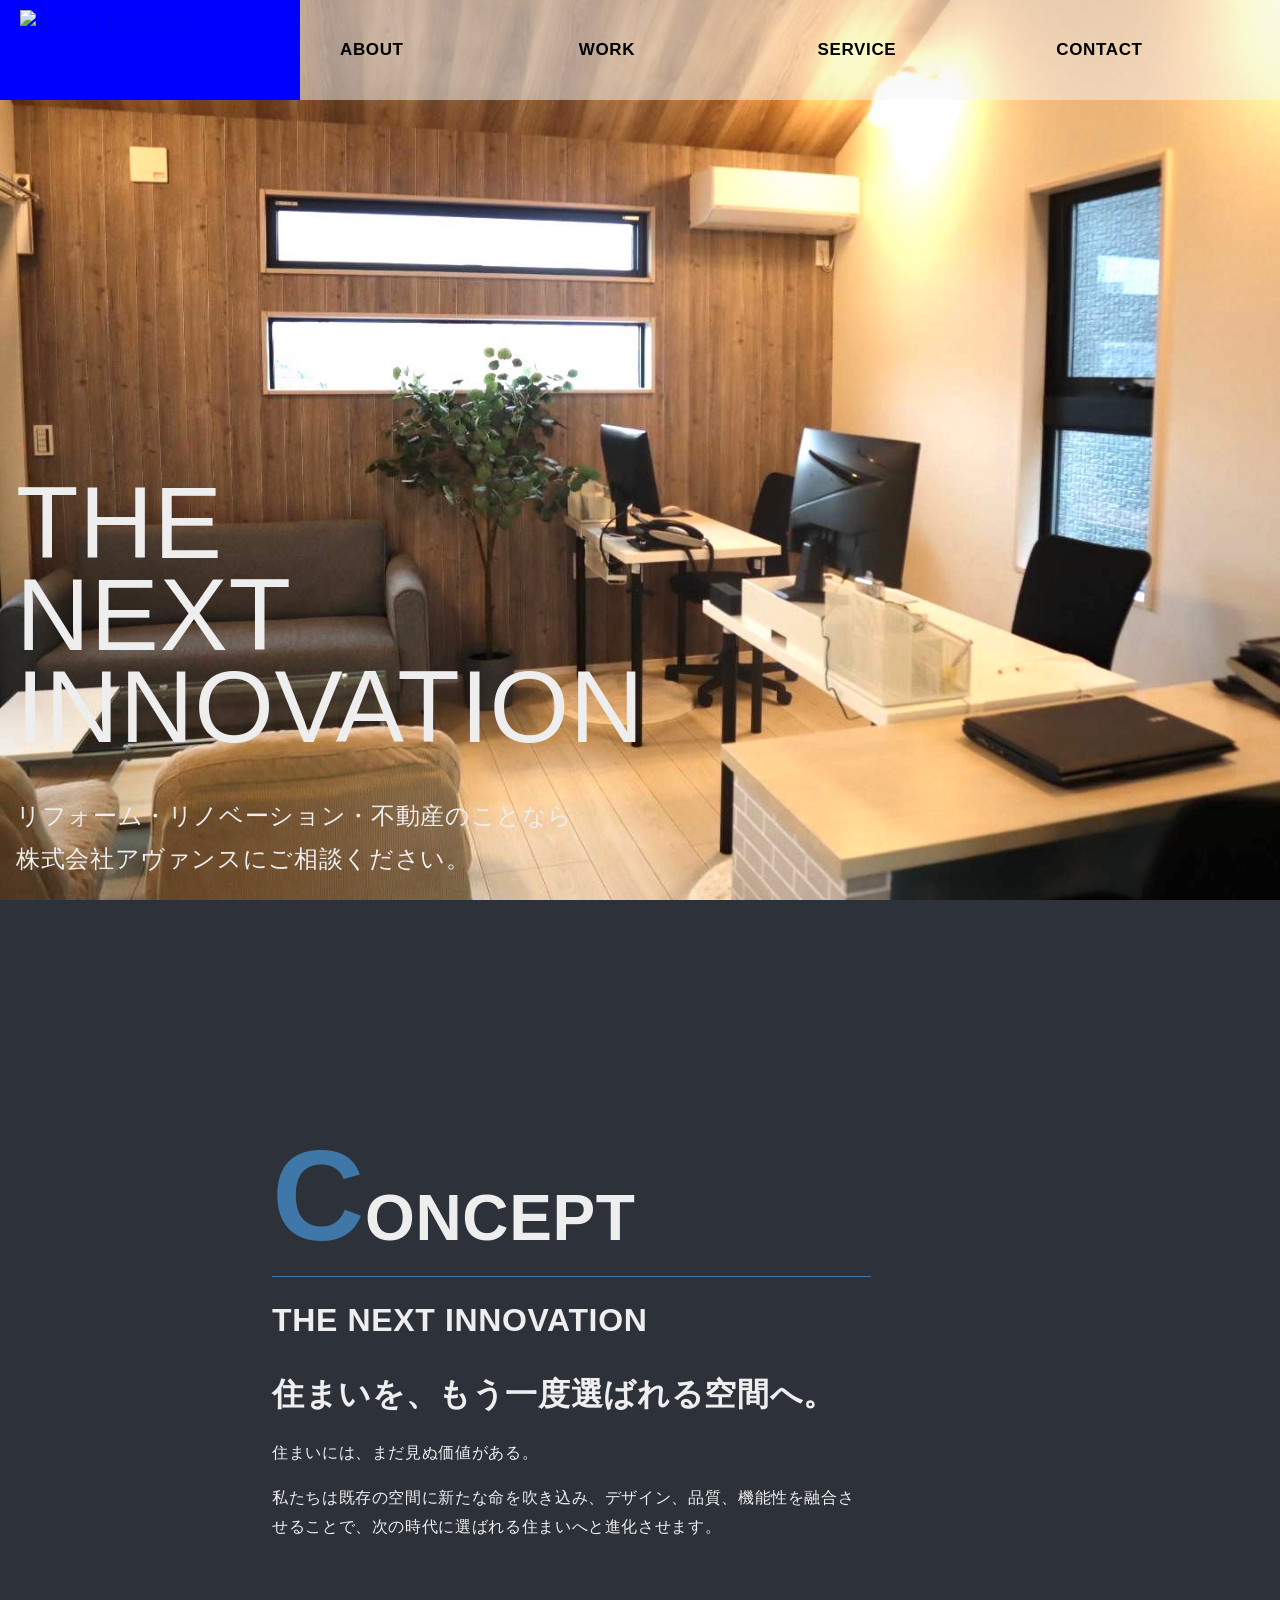
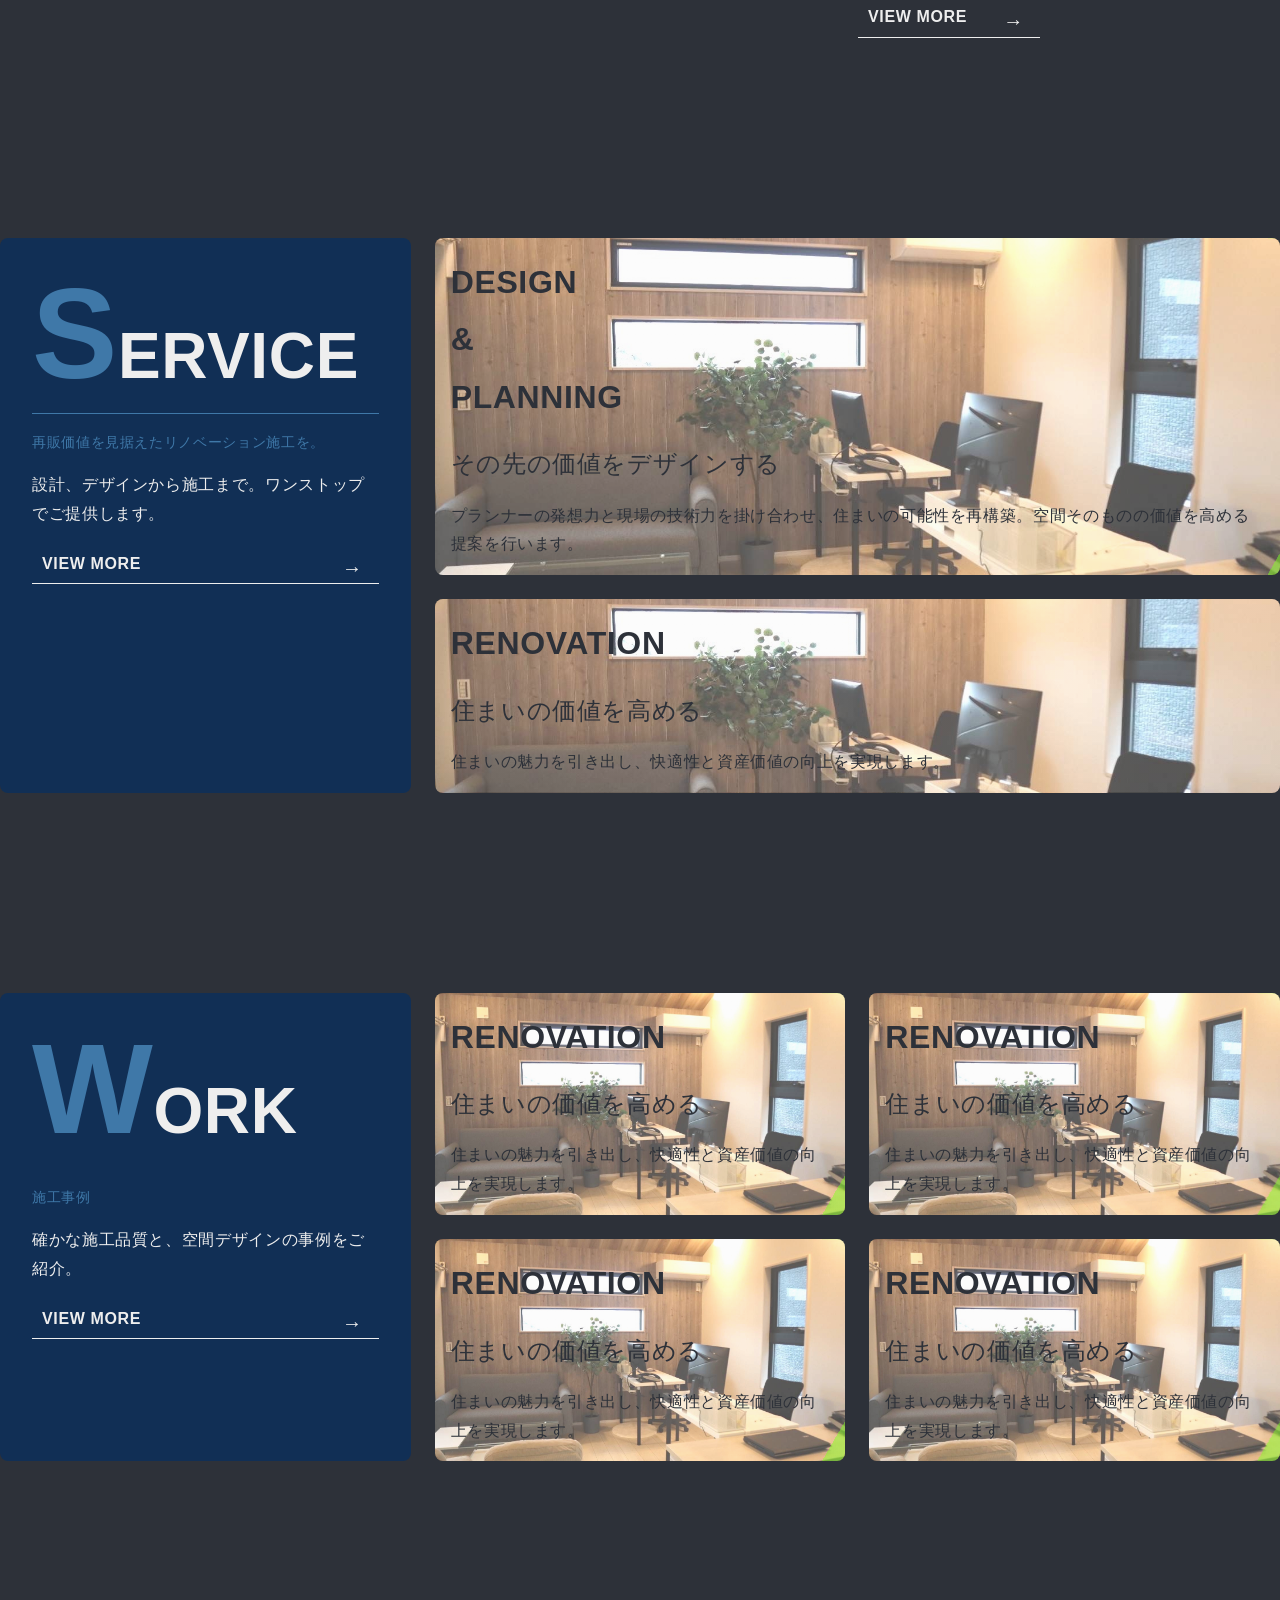
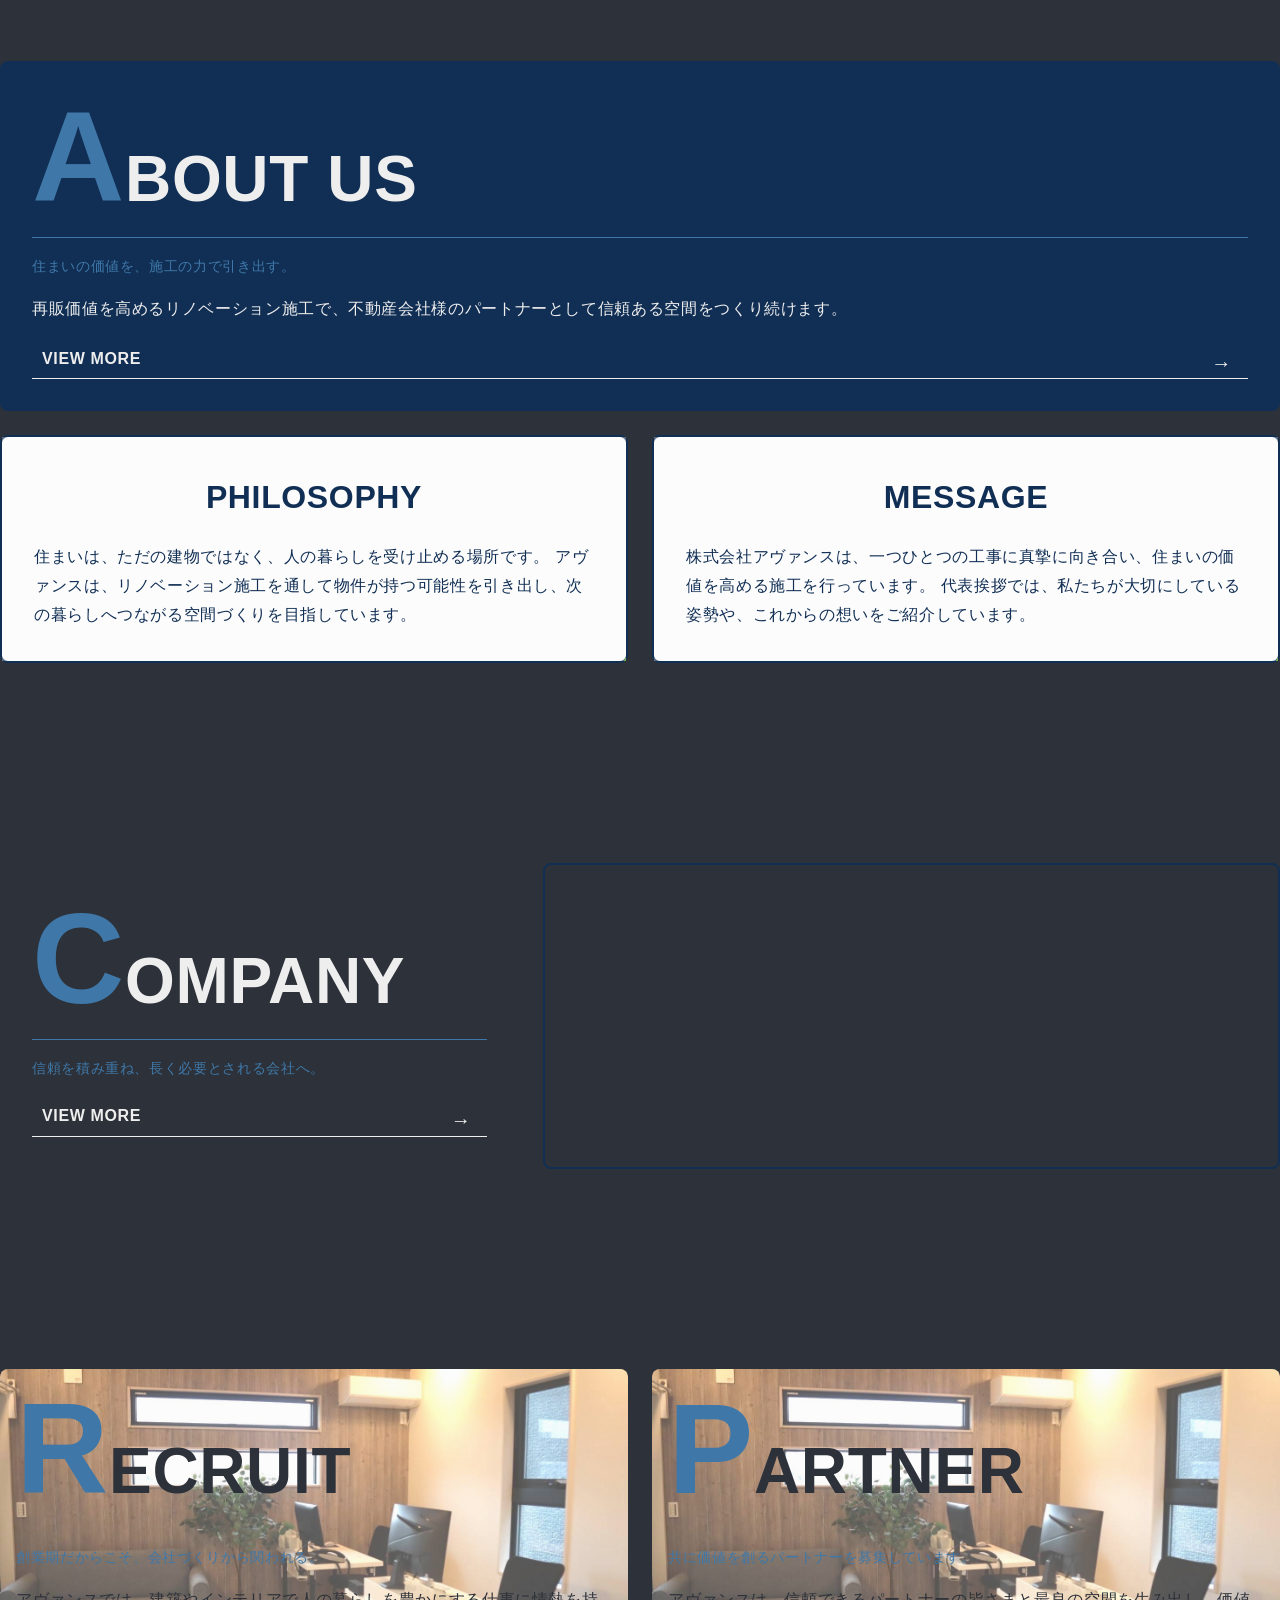
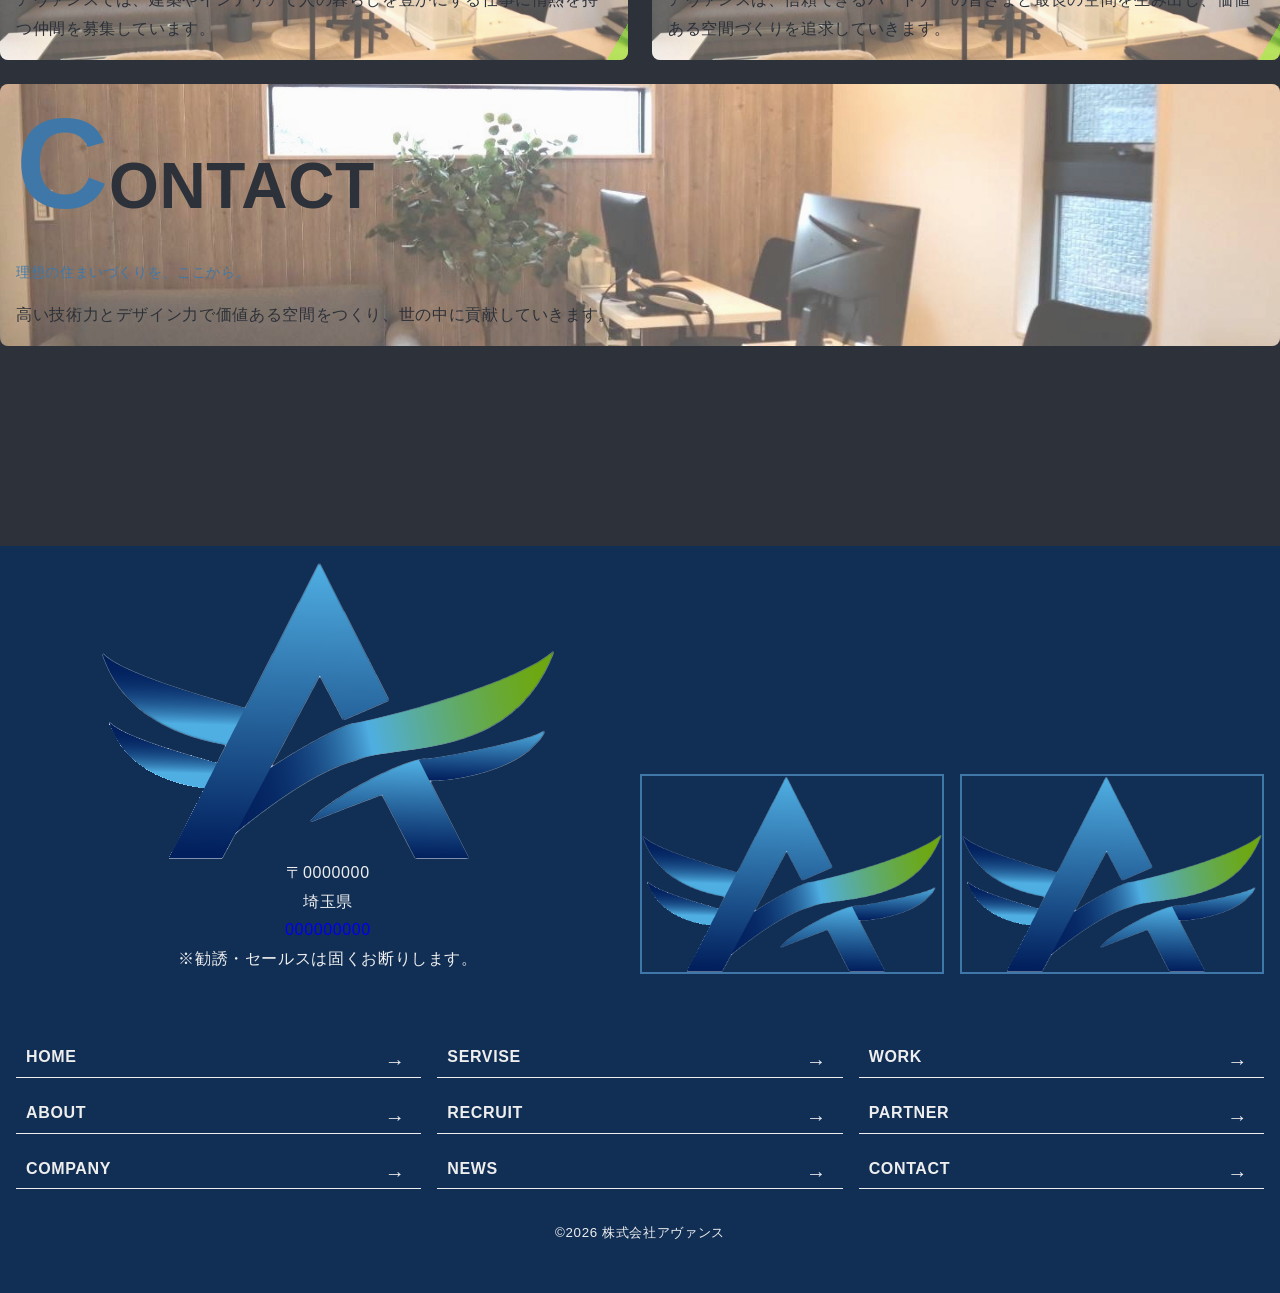
==== commit 12e1c59d: "修正した、レビュー" ====
--- a/index.html
+++ b/index.html
@@ -14,14 +14,14 @@
 
     <header>
         <div class="header-inner">
-            <h1><a href="./index.html#top"><img src="" alt="株式会社アヴァンス"></a></h1>
+            <div class="header-logo"><a href="./index.html#top"><img src="" alt="株式会社アヴァンス"></a></div>
             <button class="hamburger" type="button" aria-label="メニューを開く" aria-controls="global-nav"
                 aria-expanded="false">
                 <span></span>
                 <span></span>
                 <span></span>
             </button>
-            <nav class="global-nav">
+            <nav id="global-nav" class="global-nav">
                 <ul>
                     <li><a href="">about</a></li>
                     <li><a href="">work</a></li>
@@ -33,9 +33,11 @@
     </header>
 
     <div class="first-view">
-        <p class="maincopy">the<br>next<br>innovation</p>
+        <h1 class="maincopy">the<br>next<br>innovation</h1>
         <p class="subcopy">リフォーム・リノベーション・不動産のことなら<br>株式会社アヴァンスにご相談ください。</p>
     </div>
+
+    <main>
 
     <section class="concept">
         <div class="section-inner">
@@ -195,7 +197,7 @@
         </div>
     </section>
 
-
+</main>
 
     <footer>
         <div class="footer-inner">
--- a/css/style.css
+++ b/css/style.css
@@ -34,7 +34,7 @@
     align-items: center;
 }
 
-h1 {
+ .header-logo {
     width: 300px;
     height: 100px;
     padding: 1rem 2rem;
@@ -537,7 +537,7 @@
     padding: 0 16px;
   }
 
-  h1 {
+  .header-logo {
     width: 180px;
     height: auto;
     padding: 0;
@@ -754,9 +754,9 @@
 /* ---------- SPサイズ（480px以下） ---------- */
 @media (max-width: 768px) {
 
-    body {
-        padding-left: 16px;
-        padding-right: 16px;
+    main {
+        padding-left: 8px;
+        padding-right: 8px;
     }
 
     /* --------- top-work --------- */
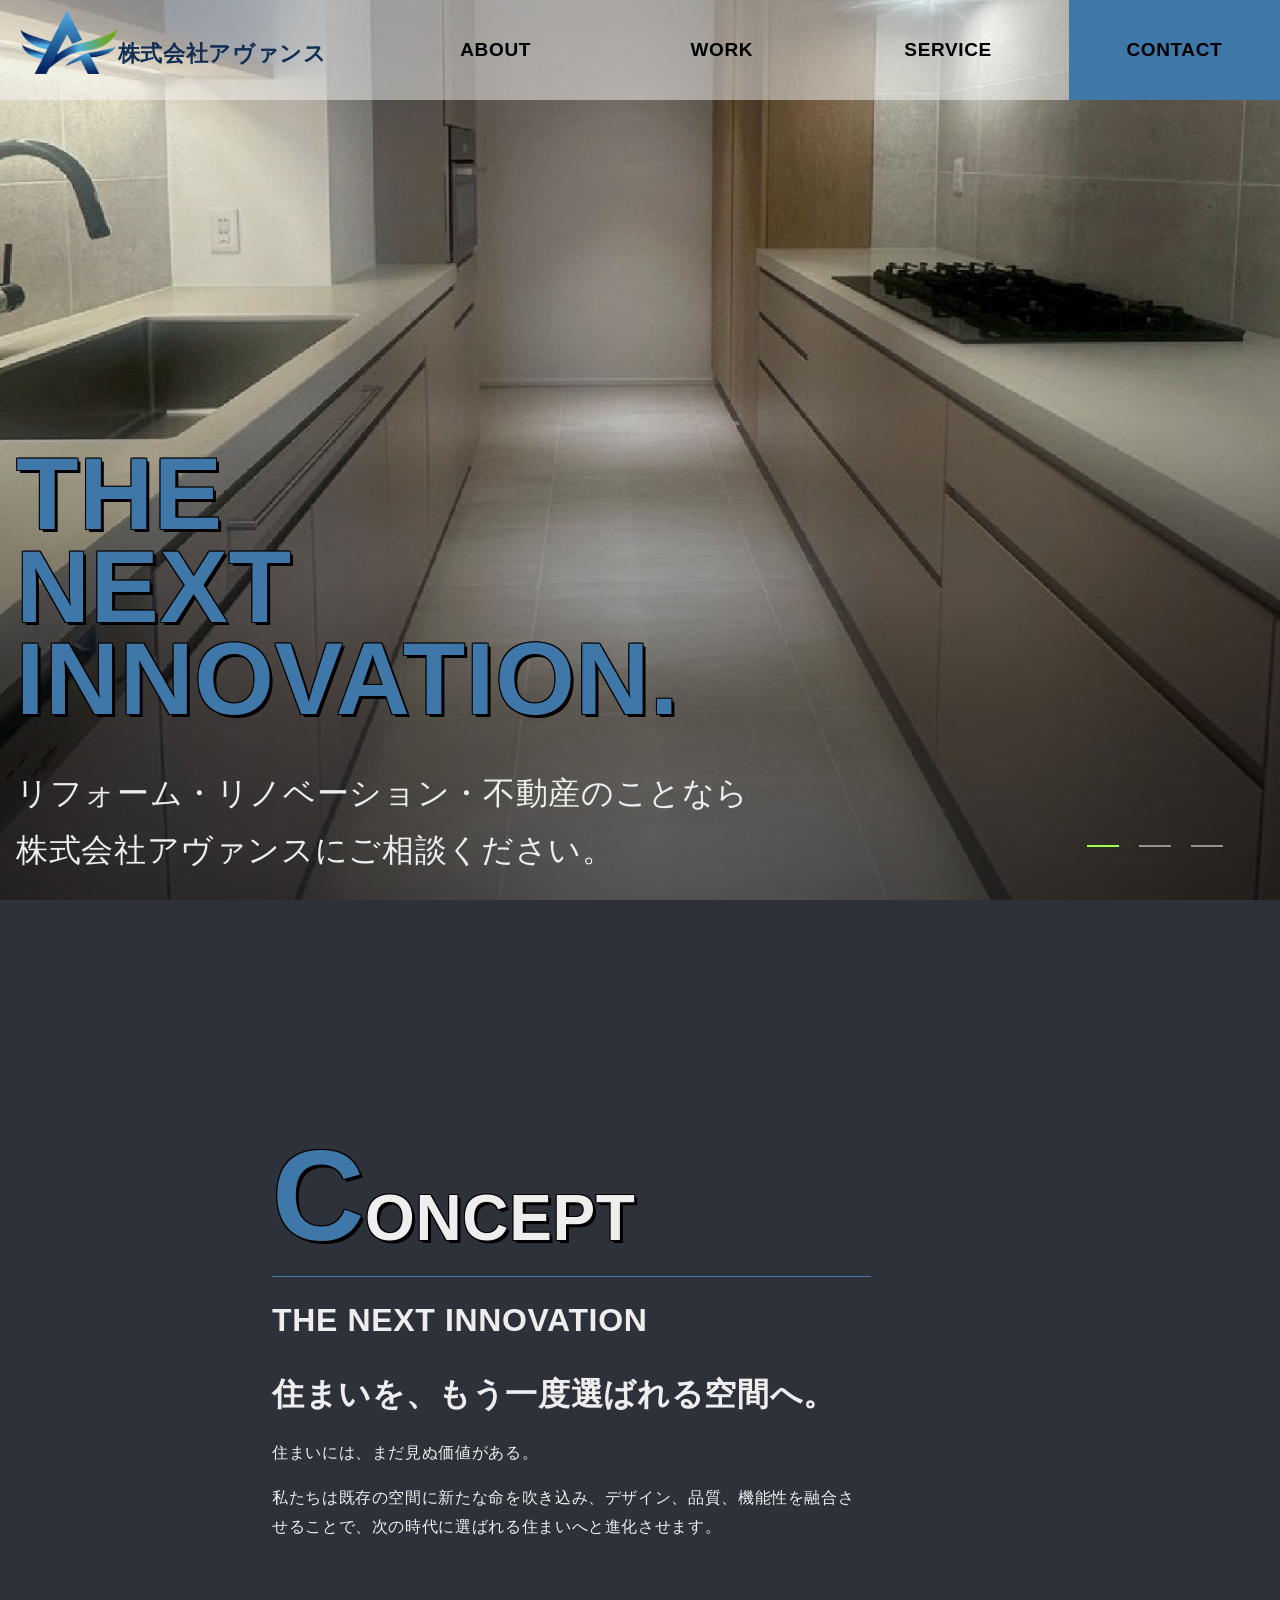
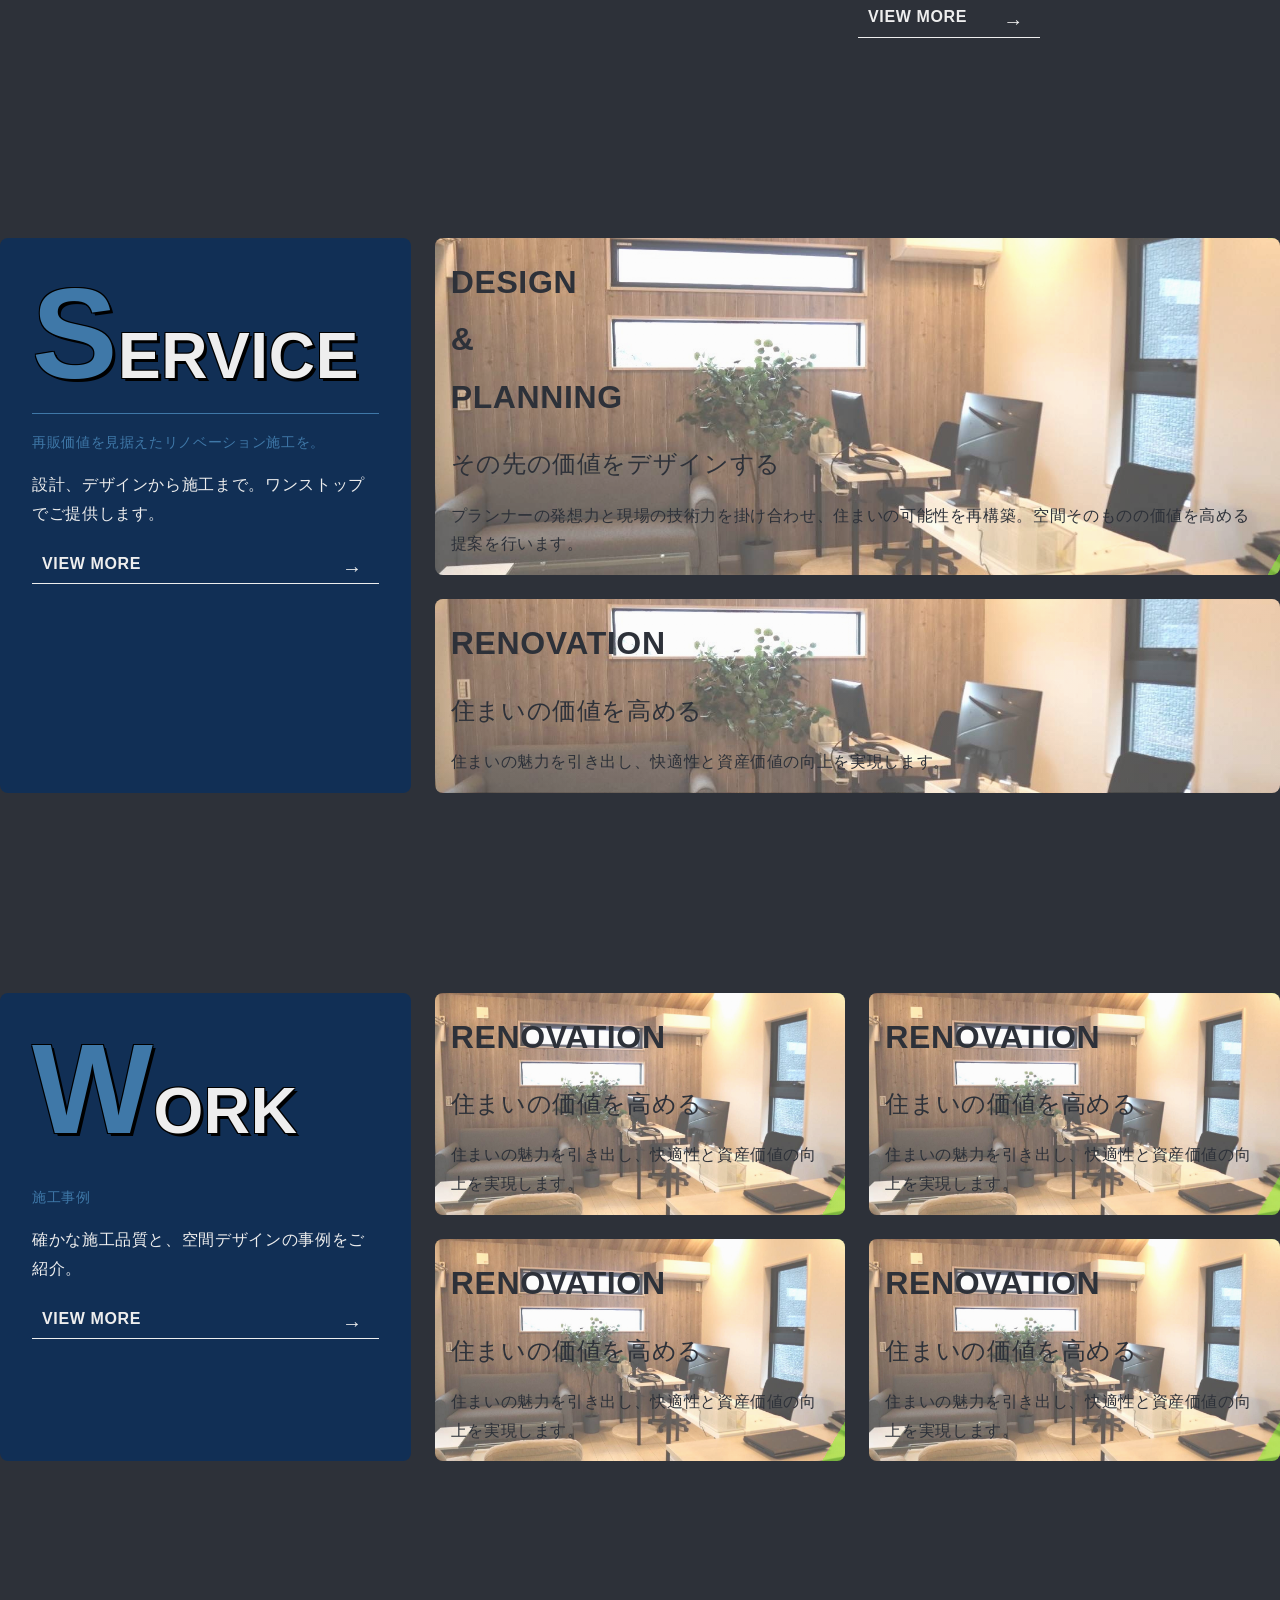
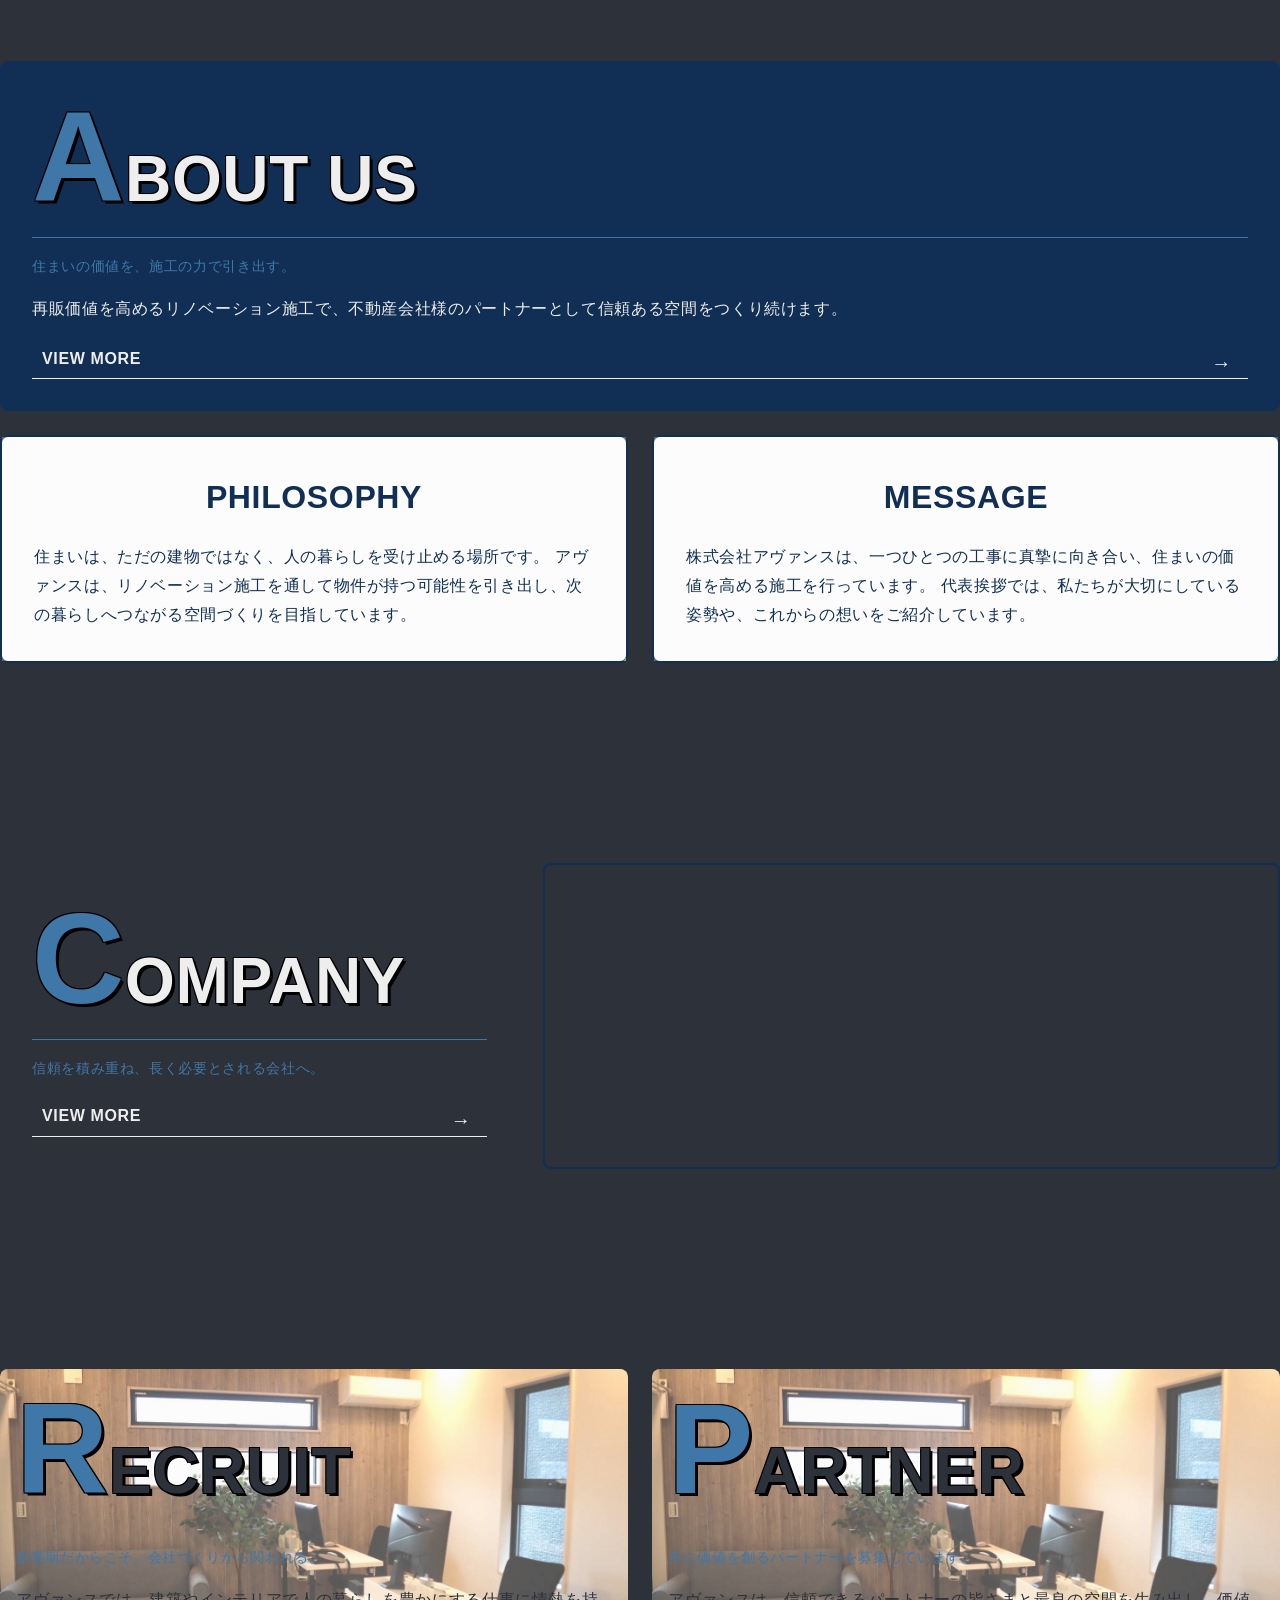
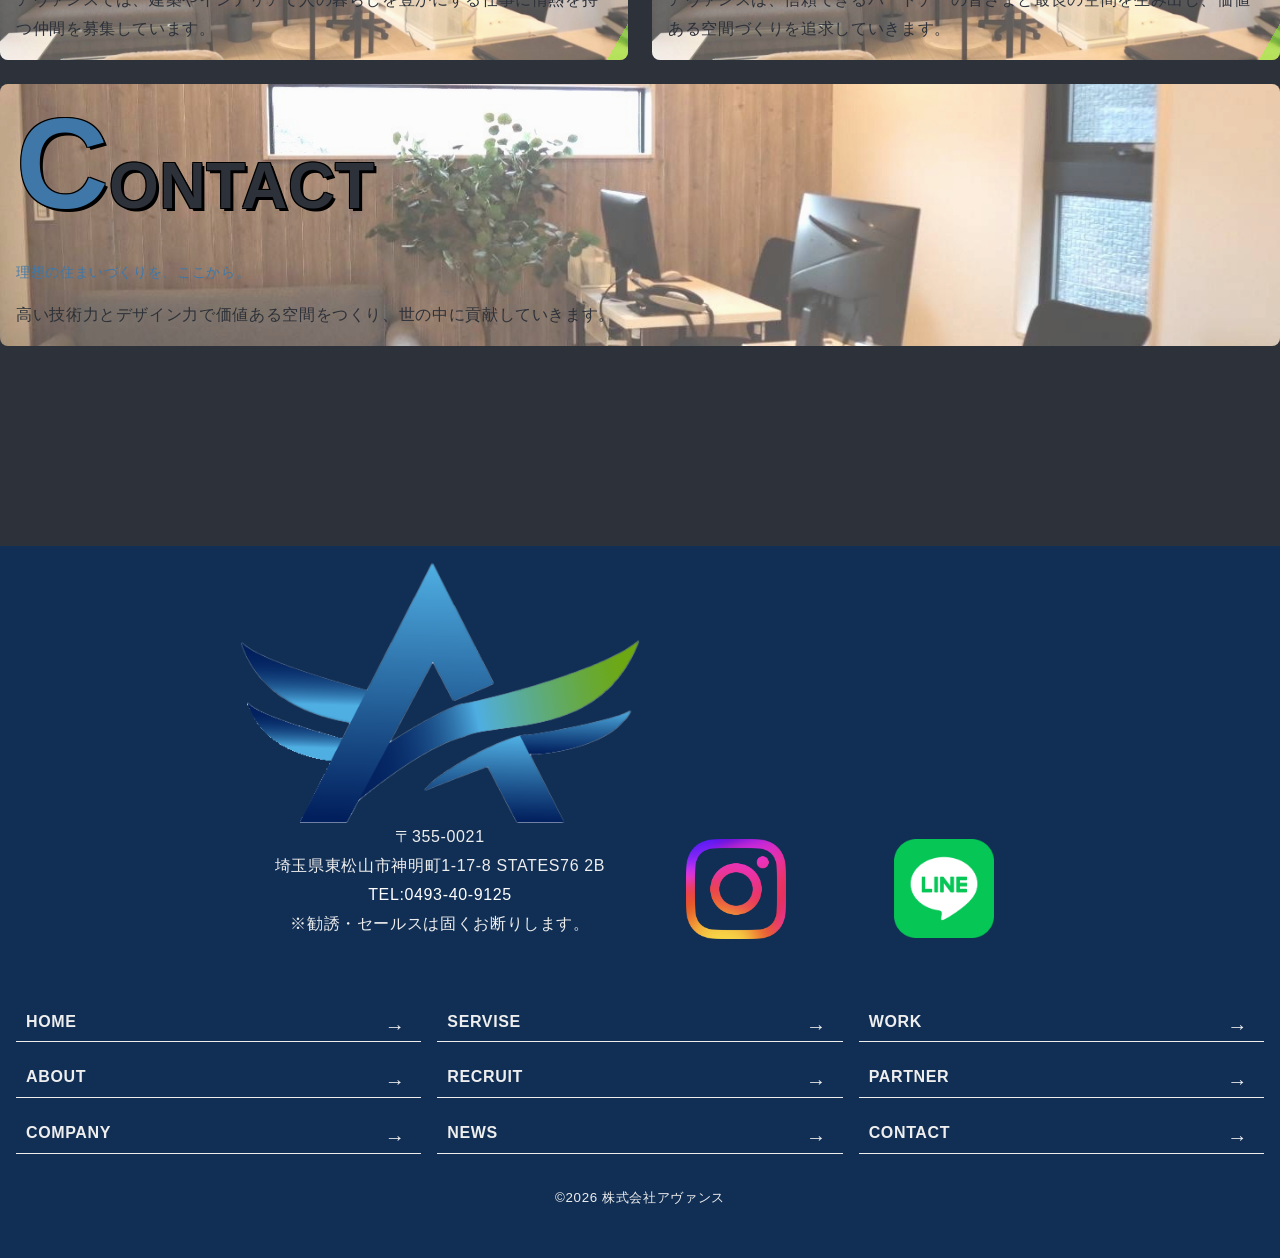
==== commit 05a25336: "FVスライダー、Gナビ少しいじった、写真追加" ====
--- a/index.html
+++ b/index.html
@@ -14,7 +14,7 @@
 
     <header>
         <div class="header-inner">
-            <div class="header-logo"><a href="./index.html#top"><img src="" alt="株式会社アヴァンス"></a></div>
+            <div class="header-logo"><a href="./index.html#top"><img src="./images/avance-logo-opasity.png" alt="株式会社アヴァンス">株式会社アヴァンス</a></div>
             <button class="hamburger" type="button" aria-label="メニューを開く" aria-controls="global-nav"
                 aria-expanded="false">
                 <span></span>
@@ -32,10 +32,45 @@
         </div>
     </header>
 
-    <div class="first-view">
-        <h1 class="maincopy">the<br>next<br>innovation</h1>
-        <p class="subcopy">リフォーム・リノベーション・不動産のことなら<br>株式会社アヴァンスにご相談ください。</p>
+<div class="first-view" id="top">
+
+    <!-- 背景スライダー -->
+    <div class="fv-slides" aria-hidden="true">
+        <div class="fv-slide is-active"
+            style="background-image: url('./images/avance-fvpc-01.jpg');"></div>
+
+        <div class="fv-slide"
+            style="background-image: url('./images/avance-fvpc-03.jpg');"></div>
+
+        <div class="fv-slide"
+            style="background-image: url('./images/avance-fvpc-04.jpg');"></div>
     </div>
+
+    <!-- 固定テキスト -->
+    <div class="fv-content">
+        <h1 class="maincopy">
+            the<br>
+            next<br>
+            innovation.
+        </h1>
+
+        <p class="subcopy">
+            リフォーム・リノベーション・不動産のことなら<br>
+            株式会社アヴァンスにご相談ください。
+        </p>
+    </div>
+
+    <!-- スライダーインジケーター -->
+    <div class="fv-pagination" aria-label="メインビジュアルの切り替え">
+        <button type="button" class="fv-dot is-active"
+            aria-label="1枚目の画像を表示" aria-pressed="true"></button>
+        <button type="button" class="fv-dot"
+            aria-label="2枚目の画像を表示" aria-pressed="false"></button>
+        <button type="button" class="fv-dot"
+            aria-label="3枚目の画像を表示" aria-pressed="false"></button>
+    </div>
+
+</div>
 
     <main>
 
@@ -203,17 +238,17 @@
         <div class="footer-inner">
             <div class="footer-description">
                 <div class="footer-text">
-                    <img src="./images/avance-logo-opasity.png" alt="">
+                    <a href="#top"><img src="./images/avance-logo-opasity.png" alt=""></a>
                     <address>
-                        〒0000000<br>
-                        埼玉県<br>
+                        〒355-0021<br>
+                        埼玉県東松山市神明町1-17-8 STATES76 2B
                     </address>
-                    <a href="tel:000-0000-0000">000000000</a>
+                    <a href="tel:0493-40-9125">TEL:0493-40-9125</a>
                     <p>※勧誘・セールスは固くお断りします。</p>
                 </div>
                 <div class="sns">
-                    <a href=""><img src="./images/avance-logo-opasity.png" alt="インスタグラムのリンク"></a>
-                    <a href=""><img src="./images/avance-logo-opasity.png" alt="ラインのリンク"></a>
+                    <a href=""><img src="./images/Instagram_Glyph_Gradient.png" alt="インスタグラムのリンク"></a>
+                    <a href=""><img src="./images/LINE_Brand_icon.png" alt="ラインのリンク"></a>
                 </div>
             </div>
             <nav class="local-nav">
--- a/css/style.css
+++ b/css/style.css
@@ -27,42 +27,75 @@
 }
 
 .header-inner {
-    max-width: 1440px;
+    width: 100%;
     margin: 0 auto;
     display: flex;
     justify-content: space-between;
     align-items: center;
+    overflow: hidden;
 }
 
  .header-logo {
-    width: 300px;
-    height: 100px;
-    padding: 1rem 2rem;
-    background-color: blue;
+     width: 350px;
+     height: 100px;
+     padding: 1rem 2rem;
+    }
+
+.header-logo a {
+    color: var(--color-main2);
+    align-self: center;
+    font-size: 22px;
+    font-weight: 800;
+}
+
+.header-logo a img {
+    height: 80%;
 }
 
 .global-nav {
-    width: calc(100% - 340px);
+    align-self: stretch;
+    width: calc(100% - 390px);
+    display: flex;
+    justify-content: center;
+    align-items: center;
+    
 }
 
 .global-nav ul {
     width: 100%;
     display: flex;
     justify-content: end;
+    align-items: center;
     gap: 1.5rem;
+    height: 100%;
 }
 
 .global-nav ul li {
     width: 100%;
+    height: 100%;
 }
 
 .global-nav ul li a {
-    display: block;
+    display: flex;
+    justify-content: center;
+    align-items: center;
     width: 100%;
     color: var(--color-black);
     font-weight: 700;
-    font-size: 1.7rem;
-    position: relative;
+    font-size: 1.9rem;
+    position: relative;
+    z-index: 0;
+    height: 100%;
+}
+
+.global-nav ul li:last-child a::before {
+    content: "";
+    position: absolute;
+    top: 0;
+    width: 100%;
+    height: 100%;
+    background-color: var(--color-main);
+    z-index: -1;
 }
 
 @media (hover: hover) {
@@ -76,13 +109,14 @@
     content: "";
     position: absolute;
     left: 0;
-    bottom: -4px;
-    width: 100%;
-    height: 1px;
+    bottom: 0;
+    width: 100%;
+    height: 12px;
     background: var(--color-accent);
     transform: scaleX(0);
     transform-origin: right;
     transition: transform 0.5s ease;
+    z-index: -1;
 }
 
 .global-nav ul li a.is-current::after {
@@ -92,30 +126,154 @@
 
 
 /* ------- FV -------- */
+/* FV本体 */
 .first-view {
+    position: relative;
     width: 100%;
     height: 100vh;
+    height: 100svh;
     display: flex;
     flex-direction: column;
-    justify-content: end;
-    background-image: url(../images/S__37765128.jpg);
-    background-repeat: no-repeat;
-    background-position: center center;
-    background-size: cover;
+    justify-content: flex-end;
     overflow: hidden;
+    background-color: var(--color-base);
 }
 
 .first-view .maincopy {
     font-size: var(--font-size-fv);
     line-height: 0.9;
-    font-weight: 400;
+    font-weight: 900;
     padding: 2rem 1.6rem;
+    color: var(--color-main);
+    text-shadow: 3px 3px 0 #000, -1px -1px 0 #000, 1px -1px 0 #000, -1px 1px 0 #000, 1px 1px 0 #000;
 }
 
 .first-view .subcopy {
-    font-size: var(--font-size-heading-s);
+    font-size: var(--font-size-heading-m);
     padding: 2rem 1.6rem;
-}
+
+}
+
+/* スライダー全体 */
+.fv-slides {
+    position: absolute;
+    inset: 0;
+    z-index: 0;
+}
+/* 各スライド */
+.fv-slide {
+    position: absolute;
+    inset: 0;
+    background-position: center;
+    background-size: cover;
+    background-repeat: no-repeat;
+    opacity: 0;
+    transform: scale(1);
+    transition:
+        opacity 1.6s ease-in-out,
+        transform 8s linear;
+    will-change: opacity, transform;
+}
+/* 表示中のスライド */
+.fv-slide.is-active {
+    opacity: 1;
+    transform: scale(1.08);
+}
+/* テキストの視認性確保 */
+.first-view::after {
+    content: "";
+    position: absolute;
+    inset: 0;
+    background: linear-gradient(
+        to top,
+        rgba(0, 0, 0, 0.65) 0%,
+        rgba(0, 0, 0, 0.15) 65%,
+        rgba(0, 0, 0, 0.05) 100%
+    );
+
+    z-index: 1;
+    pointer-events: none;
+}
+/* 固定テキスト */
+.fv-content {
+    position: relative;
+    z-index: 2;
+}
+
+/* ========================================
+   PAGINATION
+======================================== */
+
+.fv-pagination {
+    position: absolute;
+    right: 4%;
+    bottom: 32px;
+    z-index: 3;
+
+    display: flex;
+    align-items: center;
+    gap: 8px;
+}
+
+/* インジケーター */
+
+.fv-dot {
+    position: relative;
+    width: 44px;
+    height: 44px;
+    padding: 0;
+    border: none;
+    background: transparent;
+    cursor: pointer;
+}
+
+.fv-dot::before {
+    content: "";
+    position: absolute;
+    top: 50%;
+    left: 50%;
+    width: 32px;
+    height: 2px;
+    background: rgba(255, 255, 255, 0.5);
+    transform: translate(-50%, -50%);
+    transition: background 0.4s ease;
+}
+
+/* アクティブ */
+.fv-dot.is-active::before {
+    background: var(--color-accent);
+}
+
+.fv-dot:focus-visible {
+    outline: 2px solid var(--color-accent);
+    outline-offset: 2px;
+}
+
+/* RESPONSIVE */
+@media (max-width: 768px) {
+
+    .fv-pagination {
+        top: 100px;
+        right: 16px;
+        bottom: auto;
+    }
+
+    .fv-slide {
+        background-position: center;
+    }
+
+}
+
+/* 動きを減らす設定への対応 */
+@media (prefers-reduced-motion: reduce) {
+
+    .fv-slide {
+        transition: none;
+        transform: none !important;
+    }
+}
+
+
 
 
 /* ----------- section共通 ----------- */
@@ -137,6 +295,10 @@
     display: grid;
     grid-template-columns: repeat(12, minmax(0, 1fr));
     gap: 24px;
+}
+
+h2 {
+        text-shadow: 3px 3px 0 #000, -1px -1px 0 #000, 1px -1px 0 #000, -1px 1px 0 #000, 1px 1px 0 #000;
 }
 
 
@@ -493,12 +655,22 @@
 }
 
 .footer-description {
+    max-width: 800px;
+    margin: 0 auto;
     display: grid;
     grid-template-columns: repeat(2, 1fr);
 }
 
+.footer-description a {
+    color: var(--color-white);
+}
+
 .footer-text {
     text-align: center;
+}
+
+.footer-text img {
+    max-width: 400px;
 }
 
 .sns {
@@ -508,8 +680,10 @@
 }
 
 .sns a {
+    justify-self: center;
+    aspect-ratio: 1 / 1;
+    width: 100px;
     display: block;
-    border: 2px solid var(--color-main);
     align-self: end;
 }
 
@@ -532,16 +706,20 @@
 
 @media (max-width: 768px) {
 
+    section {
+        margin-top: 120px;
+    }
+
    .header-inner {
     width: 100%;
     padding: 0 16px;
   }
 
   .header-logo {
-    width: 180px;
-    height: auto;
     padding: 0;
     background: transparent;
+    position: relative;
+    z-index: 1003;
   }
 
 
@@ -752,7 +930,7 @@
 /* ----- TOPタブレットここまで ------ */
 
 /* ---------- SPサイズ（480px以下） ---------- */
-@media (max-width: 768px) {
+@media (max-width: 480px) {
 
     main {
         padding-left: 8px;
